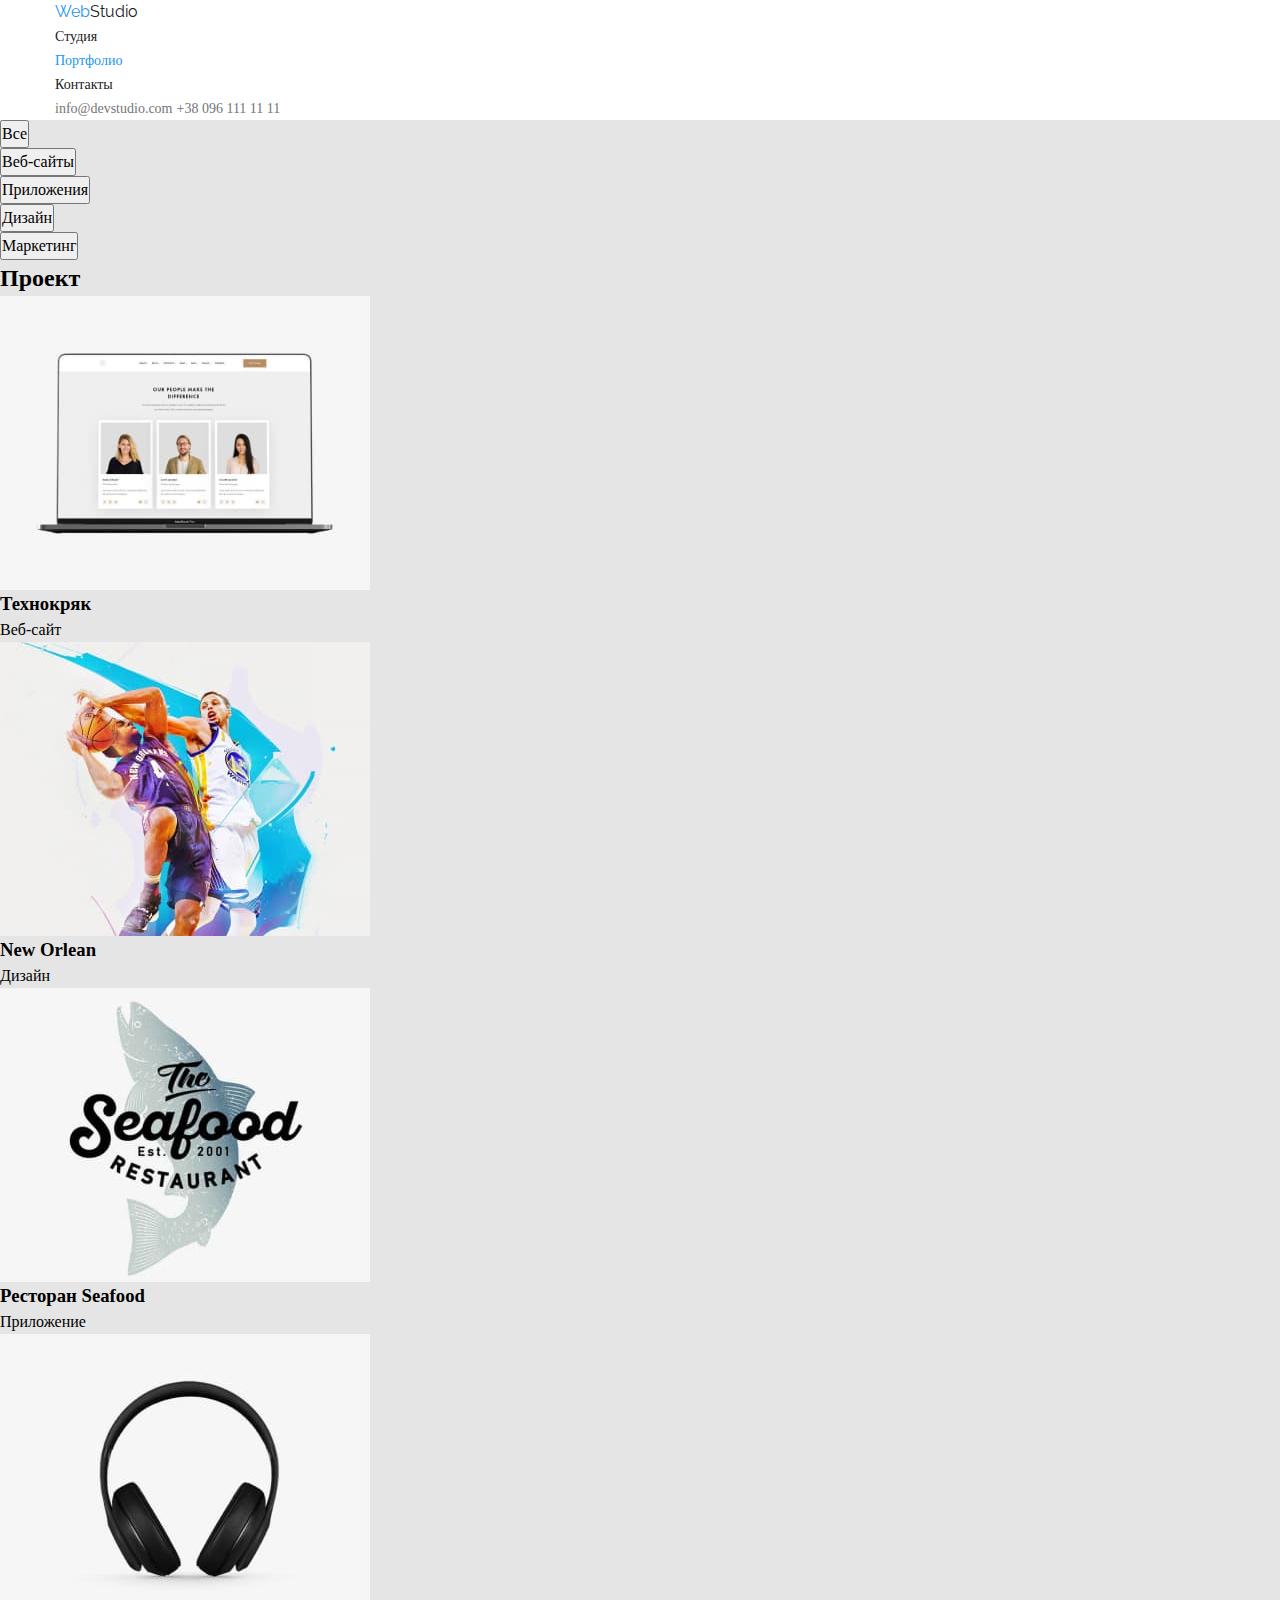
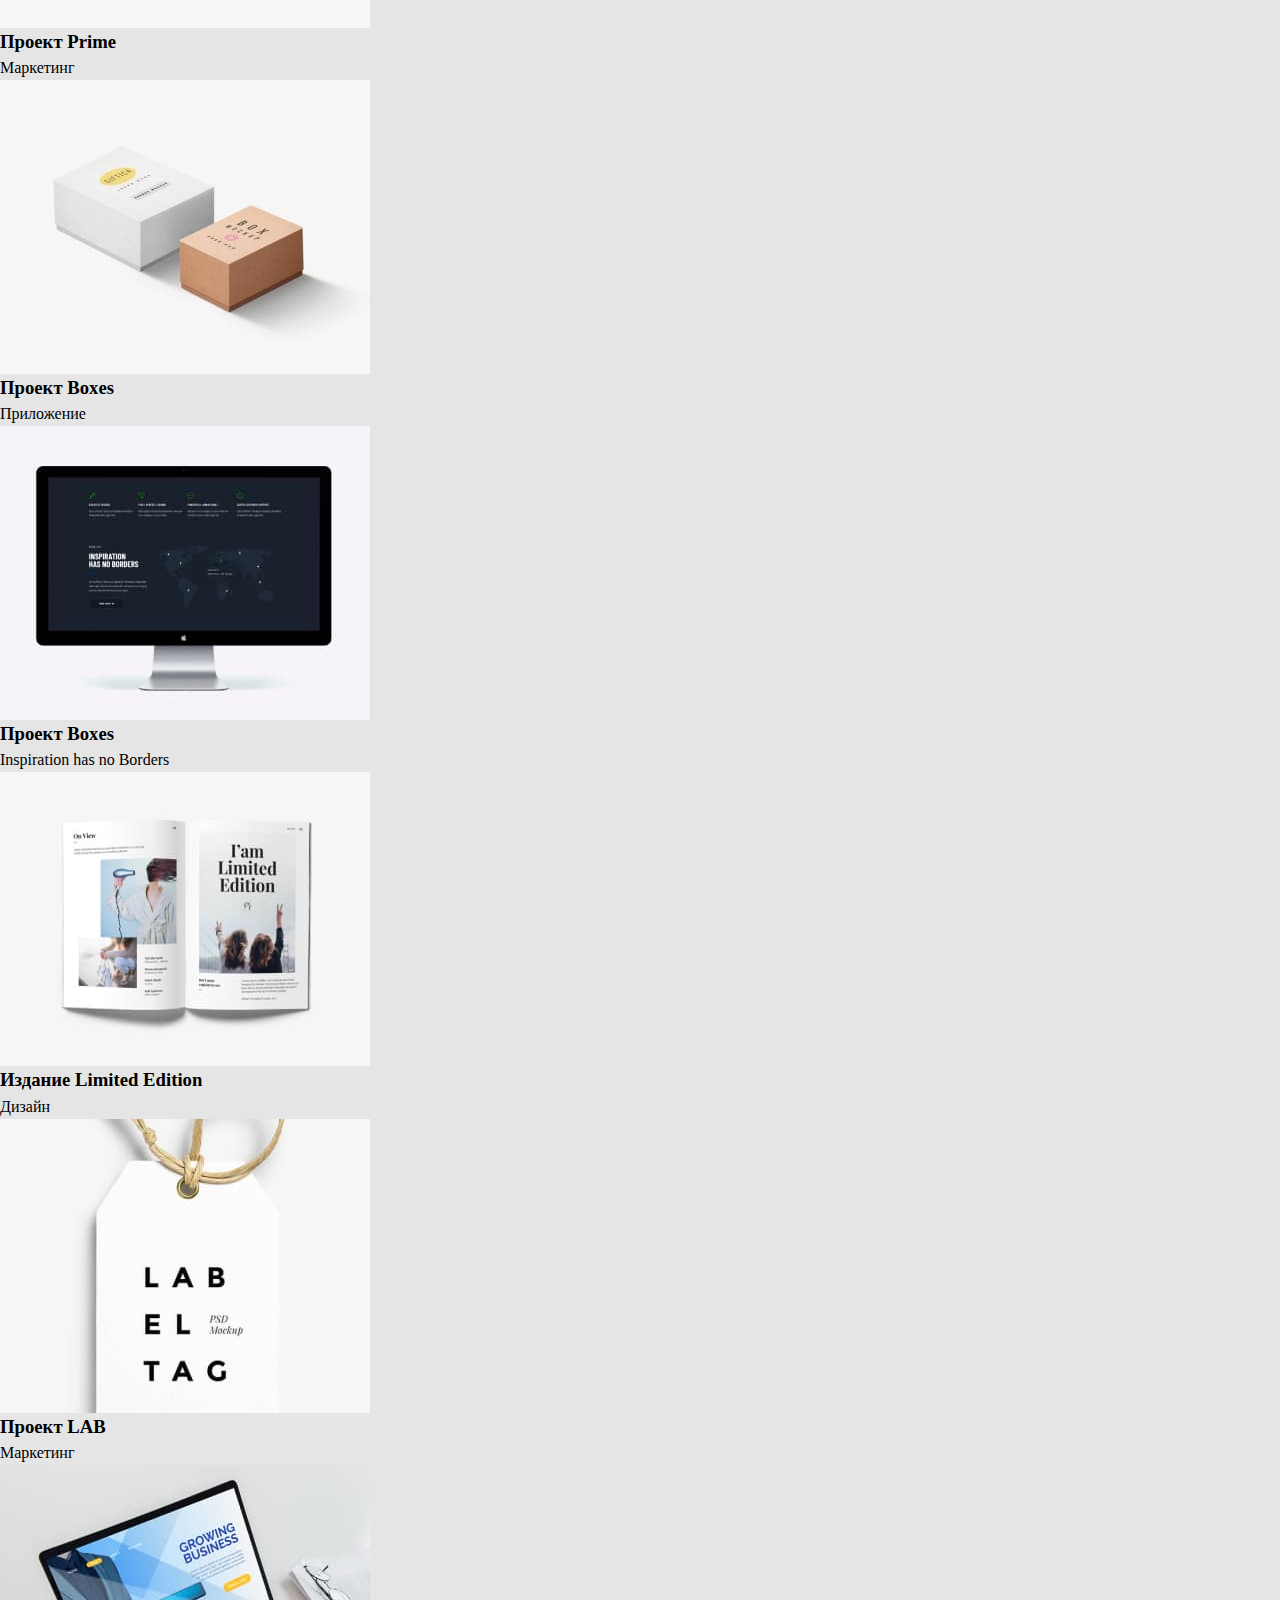
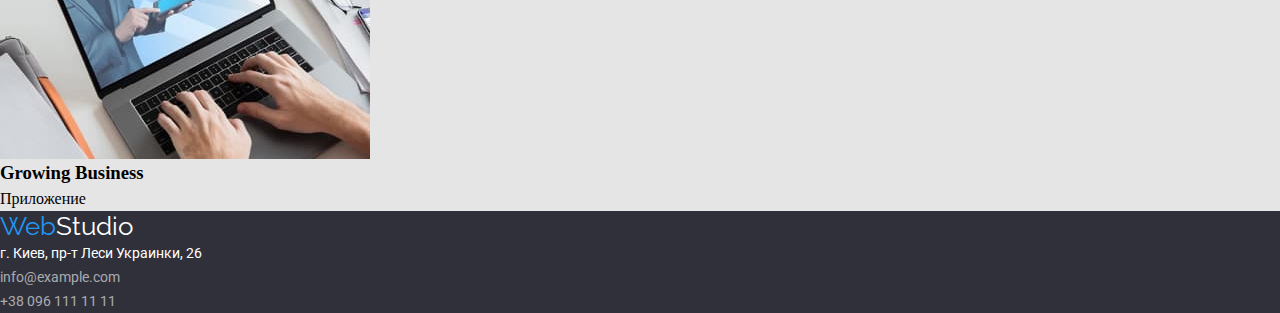
==== portfolio.html @ 28e801d2 "проверка и исправления html" ====
<!DOCTYPE html>
<html lang="ru">
    <head>
        <meta charset="UTF-8" />
        <meta http-equiv="X-UA-Compatible" content="IE=edge" />
        <meta name="viewport" content="width=device-width, initial-scale=1.0" />
        <title>Portfolio</title>
        <link rel="preconnect" href="https://fonts.googleapis.com" />
        <link rel="preconnect" href="https://fonts.gstatic.com" crossorigin>
        <link
            href="https://fonts.googleapis.com/css2?family=Raleway:wght@700&family=Roboto:wght@400;500;700;900&display=swap"
            rel="stylesheet"
        />
        <link rel="stylesheet" href="./css/recet.css" />
        <link rel="stylesheet" href="./css/styles.css" />
    </head>
</html>
<body>
           <!-- Навигация -->
        <header class="portfolio-header">
            <div class="container">
            <nav class="portfolio-nav">
                <a class="logo link" href="./index.html" lang="en"
                    >Web<span class="logo-studio link">Studio</span></a>
                    <ul class="menu-portfolio list">
                    <li class="menu-portfolio-item">
                        <a class="menu-portfolio-link link" 
                        href="./index.html">Студия</a></li>
                    <li class="menu-portfolio-item">
                        <a class="menu-portfolio-link current"
                         href="./portfolio.html">Портфолио</a></li>
                    <li class="menu-portfolio-item">
                        <a class="menu-portfolio-link link" 
                        href="./portfolio.html">Контакты</a></li>
                </ul>
            
                <a class="portfolio-contact">info@devstudio.com</a>
                <a class="portfolio-contact">+38 096 111 11 11</a>
            </nav>
            </div>
        </header>
        <mein>
            <div class="container-middle">
            <section class="filter suptitle-theme-light">
                <h1 class="button-hidden">Кнопки</h1>
                <ul>
                    <li><button class="modal-btn link" type="button">Все</button></li>
                    <li><button class="modal-btn link" type="button">Веб-сайты</button></li>
                    <li><button class="modal-btn link" type="button">Приложения</button></li>
                    <li><button class="modal-btn link" type="button">Дизайн</button></li>
                    <li><button class="modal-btn link" type="button">Маркетинг</button></li>
</ul>
                <h2 class="project-hidden">Проект</h2>
                <ul class="project list">
                    <li>
                        <img
                            src="./images/portfolio/Технокряк.jpg"
                            alt="Веб-сайт"
                            width="370"
                            height="294"
                        />
                        <h3 class="title">Технокряк</h3>
                        <p lang="en">Веб-сайт</p>
                    </li>
                    <li>
                        <img
                            src="./images/portfolio/New_Orlean.jpg"
                            alt="Дизайн"
                            width="370"
                            height="294"
                        />
                        <h3 class="title">New Orlean</h3>
                        <p lang="en">Дизайн</p>
                    </li>
                    <li>
                        <img
                            src="./images/portfolio/Ресторан_Seafood.jpg"
                            alt="Приложение"
                            width="370"
                            height="294"
                        />
                        <h3 class="title">Ресторан Seafood</h3>
                        <p lang="en">Приложение</p>
                    </li>
                    <li>
                        <img
                            src="./images/portfolio/Проект_Prime.jpg"
                            alt="Маркетинг"
                            width="370"
                            height="294"
                        />
                        <h3 class="title">Проект Prime</h3>
                        <p lang="en">Маркетинг</p>
                    </li>
                    <li>
                        <img
                            src="./images/portfolio/Проект_Boxes.jpg"
                            alt="Приложение"
                            width="370"
                            height="294"
                        />
                        <h3 class="title">Проект Boxes</h3>
                        <p lang="en">Приложение</p>
                    </li>
                    <li>
                        <img
                            src="./images/portfolio/Inspiration.jpg"
                            alt="Веб-сайт"
                            width="370"
                            height="294"
                        />
                        <h3 class="title">Проект Boxes</h3>
                        <p lang="en">Inspiration has no Borders</p>
                    </li>
                    <li>
                        <img
                            src="./images/portfolio/Limited_Edition.jpg"
                            alt="Дизайн"
                            width="370"
                            height="294"
                        />
                        <h3 class="title">Издание Limited Edition</h3>
                        <p lang="en">Дизайн</p>
                    </li>
                    <li>
                        <img
                            src="images/portfolio/Проект_LAB.jpg"
                            alt="Маркетинг"
                            width="370"
                            height="294"
                        />
                        <h3 class="title">Проект LAB</h3>
                        <p lang="en">Маркетинг</p>
                    </li>
                    <li>
                        <img
                            src="images/portfolio/Growing_Business.jpg"
                            alt="Приложение"
                            width="370"
                            height="294"
                        />
                        <h3 class="title">Growing Business</h3>
                        <p lang="en">Приложение</p>
                    </li>
                </ul>
            </section>
            </div>
        </mein>
        <!-- Адрес -->
        <footer>
            <address class="under list">
               
                <a class="logo-foot link" href="./index.html" lang="en"
                    >Web<span class="logo-studio-foot link">Studio</span></a>

                <ul class="under-item">
                    <li class="under-address">
                    <a >г. Киев, пр-т Леси Украинки, 26</a>
                    <!-- href="https://www.google.com/maps/place/бул.+Леси+Украинки,+26,+Киев,+02000/"
              target="_blank" rel="noopener nofollow" -->
                    </li>
                    <li class="under-contact">
                        <a class="under-emeil">info@example.com</a>
                    </li>
                    <li class="under-contact">
                        <a class="under-phone-nomber">+38 096 111 11 11</a>
                    </li>
                </ul>
            </address>
        </footer>
</body>
</html>
---- css/recet.css ----
/*
  1. Use a more-intuitive box-sizing model.
*/
*,
*::before,
*::after {
    box-sizing: border-box;
    margin: 0;
    padding: 0;
}

/*
  3. Allow percentage-based heights in the application
*/
html,
body {
    height: 100%;
}
/*
  Typographic tweaks!
  4. Add accessible line-height
  5. Improve text rendering
*/
body {
    line-height: 1.5;
    -webkit-font-smoothing: antialiased;
}
/*
  6. Improve media defaults
*/
img,
picture,
video,
canvas,
svg {
    display: block;
    max-width: 100%;
}
/*
  7. Remove built-in form typography styles
*/
input,
button,
textarea {
    font: inherit;
}
/*
  8. Avoid text overflows
*/
p,
h1,
h2,
h3,
h4,
h5,
h6 {
    overflow-wrap: break-word;
}
/*
  9. Create a root stacking context
*/
/* #root,
#__next {
    isolation: isolate;
} */
a {
    text-decoration: none;
}
ul {
    list-style: none;
}
---- css/styles.css ----
:root {
    --primary-font: 'Roboto', sans-serif;
    --secondary-font: 'Raleway', sans-serif;
    --basic-color: #212121;
    --primary-color: #757575;
    --font: black;
    --primary-theme-dark: #2f303a;
    --primary-theme-light: #e5e5e5;
    --accent-color: #2196f3;
    --primary-bg-color: #fff;
    --primary-button-color: #f5f4fa;
}

.list {
    list-style: none;
}

.link {
    text-decoration: none;
}

.body {
    font-family: var(--primary-font);
    font-style: normal;
    font-size: 14px;
    line-height: 1.14;
    letter-spacing: 2%;
    background-color: var(--primary-bg-color);
    color: var(--basic-color);
}

/* Навигация */

.container {
    width: 1200px;
    padding: 0 15px;
    margin: 0 auto;
    border: 1px solid none;
}

.logo {
    font-family: var(--secondary-font);
    color: var(--accent-color);
}

.logo-studio {
    font-family: var(--secondary-font);
    color: var(--basic-color);
}

.menu-link,
.menu-portfolio-link {
    font-style: Medium;
    font-weight: 500;
    font-size: 14px;
    line-height: 1.14;
    letter-spacing: 2%;
    color: var(--basic-color);
}

.menu-link:hover,
.menu-portfolio-link:hover,
.menu-link:focus,
.menu-portfolio-link:focus {
    color: var(--accent-color);
}

.contact-emeil-link,
.portfolio-contact {
    font-weight: 122px;
    font-size: 14px;
    line-height: 1.14;
    letter-spacing: 2%;
    color: var(--primary-color);
}

.contact-phone-nomber-link,
.portfolio-contact {
    font-weight: 122px;
    font-size: 14px;
    line-height: 1.14;
    letter-spacing: 2%;
    color: var(--primary-color);
}

.contact-emeil-link:hover,
.contact-emeil-link:focus {
    color: var(--accent-color);
}

.contact-phone-nomber-link:hover,
.contact-phone-nomber-link:focus {
    color: var(--accent-color);
}

.current {
    text-decoration: none;
    color: var(--accent-color);
}

/* Шапка сайта */

.hero {
    background-color: var(--primary-theme-dark);
}

.hero-title {
    font-weight: 900;
    font-size: 44px;
    line-height: 1.36;
    text-align: center;
    letter-spacing: 6%;
    text-transform: uppercase;
    color: var(--primary-bg-color);
}

.btm {
    font-weight: 700;
    font-size: 16px;
    line-height: 1.88;
    display: flex;
    text-align: center;
    letter-spacing: 6%;
    background-color: var(--accent-color);
    color: var(--primary-bg-color);
}

/* Особенности */

.visually-hidden {
    position: absolute;
    width: 1px;
    height: 1px;
    padding: 0;
    margin: -1px;
    overflow: hidden;
    clip: rect(0, 0, 0, 0);
    white-space: nowrap;
    border: 0;
}

.main-title {
    font-style: Bold;
    font-size: 14px;
    line-height: 1.14;
    letter-spacing: 3%;
    text-transform: uppercase;
    color: var(--basic-color);
}

.suptitle {
    font-style: 'Regular';
    font-size: 14px;
    line-height: 1.71;
    letter-spacing: 3%;
    color: var(--primary-color);
}

/* Деятельность */
/* Команда */

.activity-title,
.proficional-title {
    font-style: bold;
    font-size: 36px;
    line-height: 1.16;
    letter-spacing: 3%;
    text-align: center;
    text-transform: uppercase;
    color: var(--basic-color);
}

.prof-title {
    font-style: bold;
    font-size: 16px;
    line-height: 1.88;
    letter-spacing: 3%;
    color: var(--basic-color);
}

.proficional-team {
    font-style: 'Regular';
    font-size: 16px;
    line-height: 1.88;
    letter-spacing: 3%;
    color: var(--primary-color);    
}

.container-middle {
    background-color: ;
}

.filter {
    background-color: var(--primary-theme-light);

}
.button-hidden {
    position: absolute;
    width: 1px;
    height: 1px;
    padding: 0;
    margin: -1px;
    overflow: hidden;
    clip: rect(0, 0, 0, 0);
    white-space: nowrap;
    border: 0;
}
.modal-btm {
    font-size: 16px;
    line-height: 26px;
    line-height: 139%;
    align-items: center;
    vertical-align: Top;
    letter-spacing: 3%;
    effect style: shadow-middle;
    effect: drop-shadow;
    radius: 2px;
    offset: 0px, 2px;
    border: none;
    color: rgba(0, 0, 0, 0.12);
}

.modal-btn:hover,
.modal-btn:focus {
    background-color: var(--accent-color);
}

/* Футер */

.under {    
    font-family: var(--primary-font);
    font-style: normal;
    font-size: 26px;
    line-height: 1.19;
    letter-spacing: 2%;
    background-color: var(--primary-theme-dark)
}

.logo-foot {
font-family: var(--secondary-font);
color: var(--accent-color);
}

.logo-studio-foot {
font-family: var(--secondary-font);
color: var(--primary-bg-color);
}

.under-address {
    font-style: 'Regular';
    font-size: 14px;
    line-height: 1.71;
    letter-spacing: 3%;
    color: var(--primary-bg-color);
}

.under-contact {
    font-size: 14px;
    line-height: 1.71;
    letter-spacing: 3%;
    color: rgba(255, 255, 255, 0.6);
;
}

/* .element {
  margin-right: auto;
  margin-left: auto;
  border-top: 1px solid #eee;
  border-bottom: 1px solid #eee;
}

// With logical properties
.element {
  margin-inline: auto;
  border-block: 1px solid #eee;
} */
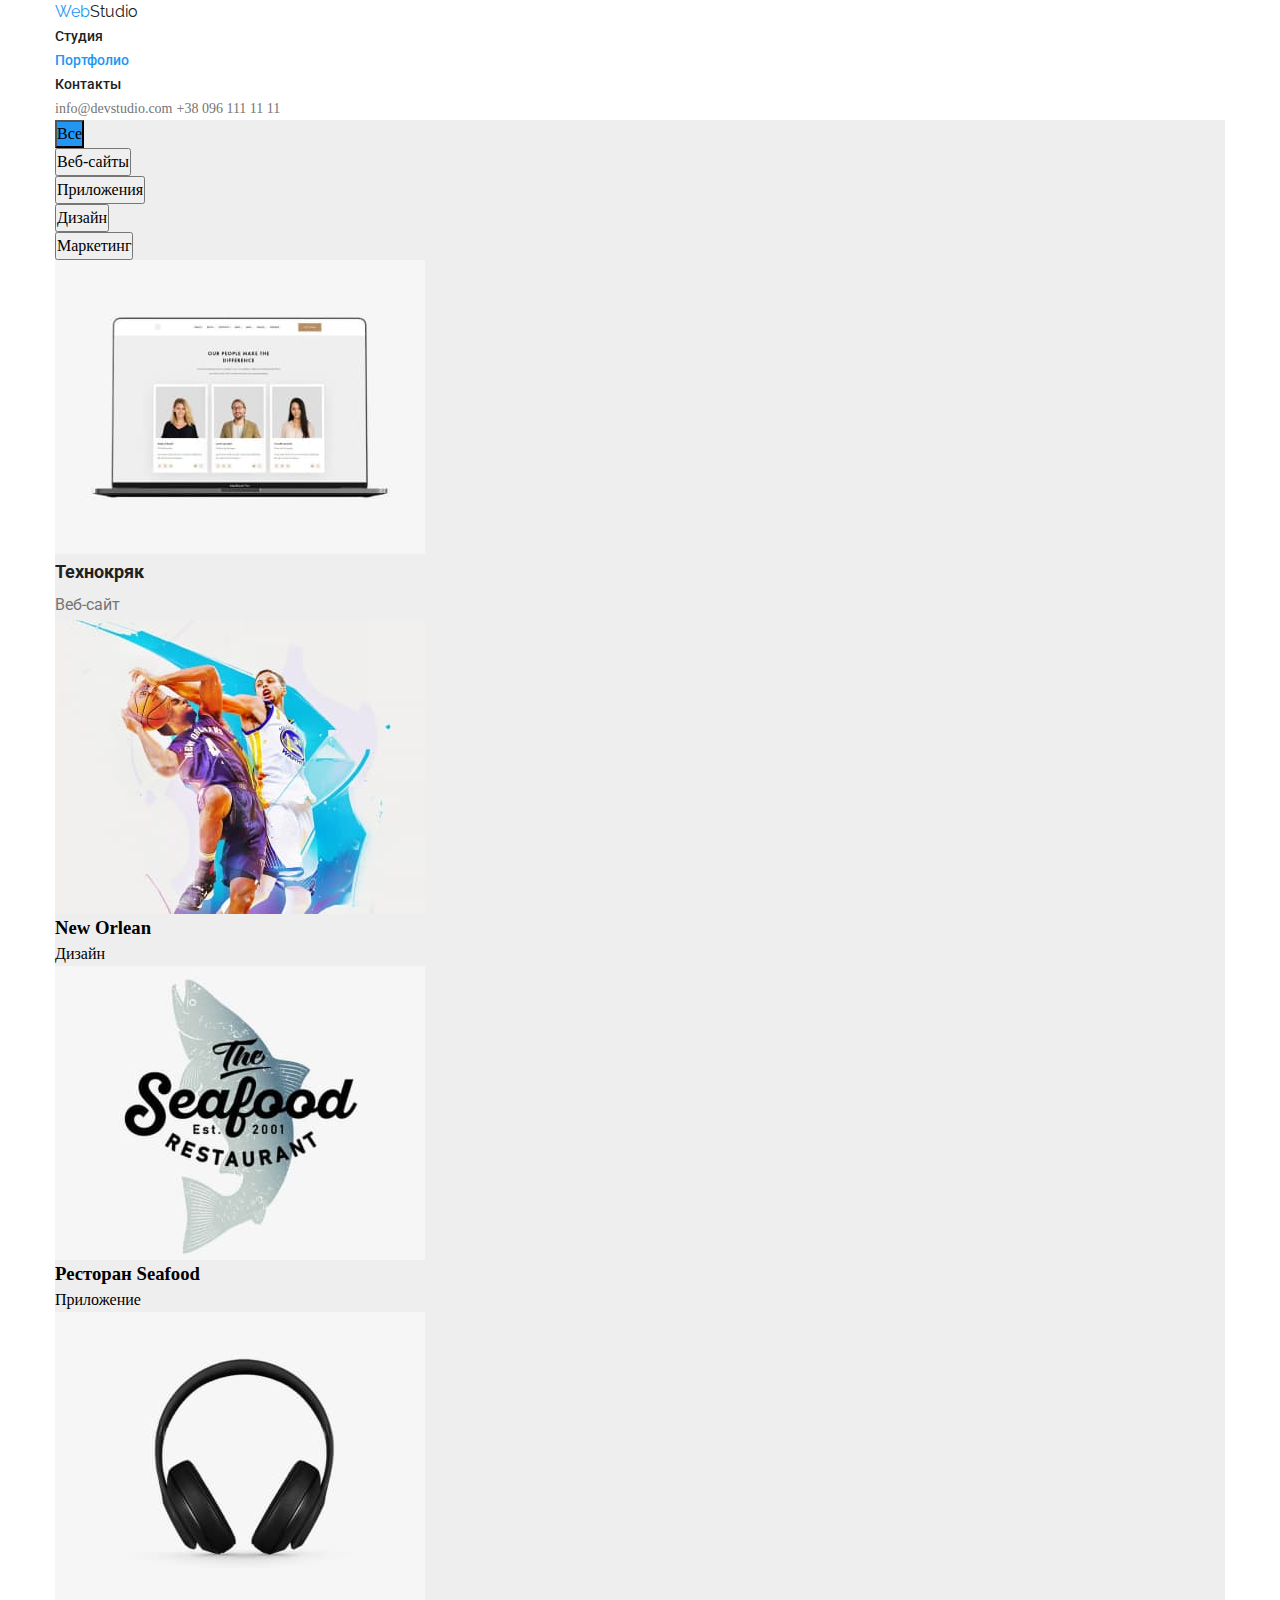
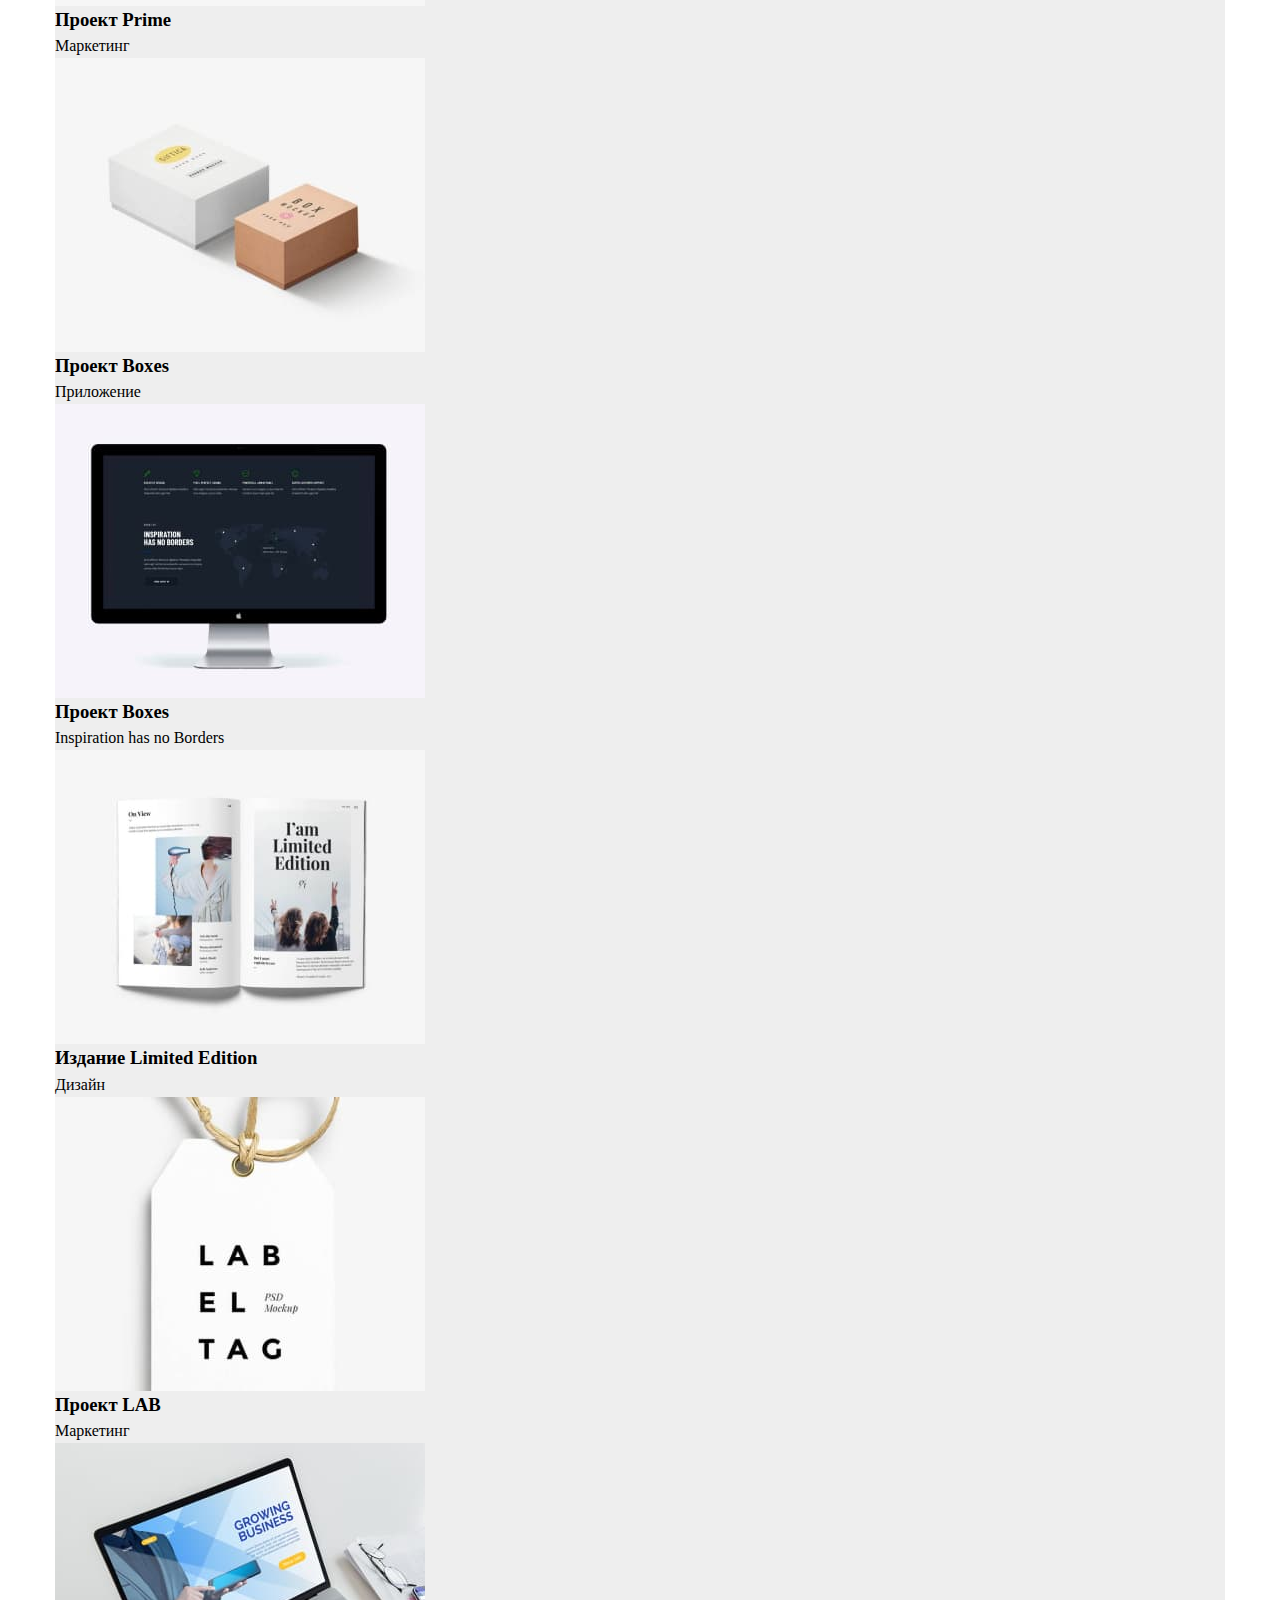
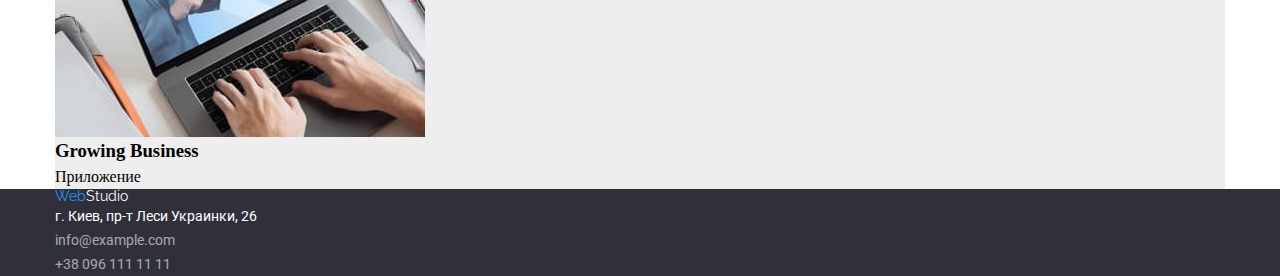
==== commit 59afe2ff: "Д.з. 2" ====
--- a/portfolio.html
+++ b/portfolio.html
@@ -6,11 +6,10 @@
         <meta name="viewport" content="width=device-width, initial-scale=1.0" />
         <title>Portfolio</title>
         <link rel="preconnect" href="https://fonts.googleapis.com" />
-        <link rel="preconnect" href="https://fonts.gstatic.com" crossorigin>
+        <link rel="preconnect" href="https://fonts.gstatic.com" crossorigin />
         <link
             href="https://fonts.googleapis.com/css2?family=Raleway:wght@700&family=Roboto:wght@400;500;700;900&display=swap"
-            rel="stylesheet"
-        />
+            rel="stylesheet" />
         <link rel="stylesheet" href="./css/recet.css" />
         <link rel="stylesheet" href="./css/styles.css" />
     </head>
@@ -19,32 +18,31 @@
            <!-- Навигация -->
         <header class="portfolio-header">
             <div class="container">
-            <nav class="portfolio-nav">
+            <nav class="portfolio-nav list">
                 <a class="logo link" href="./index.html" lang="en"
                     >Web<span class="logo-studio link">Studio</span></a>
                     <ul class="menu-portfolio list">
                     <li class="menu-portfolio-item">
-                        <a class="menu-portfolio-link link" 
+                        <a class="menu-portfolio-link" 
                         href="./index.html">Студия</a></li>
                     <li class="menu-portfolio-item">
                         <a class="menu-portfolio-link current"
                          href="./portfolio.html">Портфолио</a></li>
                     <li class="menu-portfolio-item">
-                        <a class="menu-portfolio-link link" 
+                        <a class="menu-portfolio-link" 
                         href="./portfolio.html">Контакты</a></li>
-                </ul>
-            
+                    </ul>
                 <a class="portfolio-contact">info@devstudio.com</a>
                 <a class="portfolio-contact">+38 096 111 11 11</a>
             </nav>
             </div>
         </header>
         <mein>
-            <div class="container-middle">
+            <div class="container">
             <section class="filter suptitle-theme-light">
                 <h1 class="button-hidden">Кнопки</h1>
                 <ul>
-                    <li><button class="modal-btn link" type="button">Все</button></li>
+                    <li><button class="modal-btn link main-btm" type="button">Все</button></li>
                     <li><button class="modal-btn link" type="button">Веб-сайты</button></li>
                     <li><button class="modal-btn link" type="button">Приложения</button></li>
                     <li><button class="modal-btn link" type="button">Дизайн</button></li>
@@ -59,8 +57,8 @@
                             width="370"
                             height="294"
                         />
-                        <h3 class="title">Технокряк</h3>
-                        <p lang="en">Веб-сайт</p>
+                        <h3 class="project-title">Технокряк</h3>
+                        <p class="contant" lang="en">Веб-сайт</p>
                     </li>
                     <li>
                         <img
@@ -148,11 +146,11 @@
         </mein>
         <!-- Адрес -->
         <footer>
-            <address class="under list">
-               
-                <a class="logo-foot link" href="./index.html" lang="en"
+            <address class="under">
+                <div class="container">
+                <a class="logo-foot" href="./index.html" lang="en"
                     >Web<span class="logo-studio-foot link">Studio</span></a>
-
+                
                 <ul class="under-item">
                     <li class="under-address">
                     <a >г. Киев, пр-т Леси Украинки, 26</a>
@@ -166,6 +164,7 @@
                         <a class="under-phone-nomber">+38 096 111 11 11</a>
                     </li>
                 </ul>
+                </div>
             </address>
         </footer>
 </body>
--- a/css/recet.css
+++ b/css/recet.css
@@ -59,10 +59,10 @@
 /*
   9. Create a root stacking context
 */
-/* #root,
+#root,
 #__next {
     isolation: isolate;
-} */
+}
 a {
     text-decoration: none;
 }
--- a/css/styles.css
+++ b/css/styles.css
@@ -5,31 +5,29 @@
     --primary-color: #757575;
     --font: black;
     --primary-theme-dark: #2f303a;
-    --primary-theme-light: #e5e5e5;
+    --primary-theme-light: #eeeeee;
     --accent-color: #2196f3;
     --primary-bg-color: #fff;
     --primary-button-color: #f5f4fa;
 }
 
-.list {
+/* .list {
     list-style: none;
 }
 
 .link {
     text-decoration: none;
-}
+} */
 
 .body {
     font-family: var(--primary-font);
+    font-weight: 400;
     font-style: normal;
     font-size: 14px;
     line-height: 1.14;
     letter-spacing: 2%;
     background-color: var(--primary-bg-color);
-    color: var(--basic-color);
-}
-
-/* Навигация */
+}
 
 .container {
     width: 1200px;
@@ -50,6 +48,7 @@
 
 .menu-link,
 .menu-portfolio-link {
+    font-family: var(--primary-font);
     font-style: Medium;
     font-weight: 500;
     font-size: 14px;
@@ -66,17 +65,9 @@
 }
 
 .contact-emeil-link,
-.portfolio-contact {
-    font-weight: 122px;
-    font-size: 14px;
-    line-height: 1.14;
-    letter-spacing: 2%;
-    color: var(--primary-color);
-}
-
 .contact-phone-nomber-link,
 .portfolio-contact {
-    font-weight: 122px;
+    font-weight: 500;
     font-size: 14px;
     line-height: 1.14;
     letter-spacing: 2%;
@@ -104,21 +95,23 @@
     background-color: var(--primary-theme-dark);
 }
 
-.hero-title {
+.hero {
+    font-family: var(--primary-font);
+    font-style: Black;
     font-weight: 900;
     font-size: 44px;
     line-height: 1.36;
     text-align: center;
     letter-spacing: 6%;
-    text-transform: uppercase;
     color: var(--primary-bg-color);
 }
 
 .btm {
+    font-family: var(--primary-font);
+    font-style: Bold;
     font-weight: 700;
     font-size: 16px;
     line-height: 1.88;
-    display: flex;
     text-align: center;
     letter-spacing: 6%;
     background-color: var(--accent-color);
@@ -127,7 +120,9 @@
 
 /* Особенности */
 
-.visually-hidden {
+.visually-hidden,
+.button-hidden,
+.project-hidden {
     position: absolute;
     width: 1px;
     height: 1px;
@@ -140,16 +135,19 @@
 }
 
 .main-title {
-    font-style: Bold;
-    font-size: 14px;
-    line-height: 1.14;
-    letter-spacing: 3%;
-    text-transform: uppercase;
+    font-family: var(--primary-font);
+    font-style: Bold;
+    font-weight: 700;
+    font-size: 14px;
+    line-height: 1.14;
+    letter-spacing: 3%;
     color: var(--basic-color);
 }
 
 .suptitle {
-    font-style: 'Regular';
+    font-family: var(--primary-font);
+    font-style: 'Regular';
+    font-weight: 400;
     font-size: 14px;
     line-height: 1.71;
     letter-spacing: 3%;
@@ -161,17 +159,18 @@
 
 .activity-title,
 .proficional-title {
-    font-style: bold;
+    font-family: var(--primary-font);
+    font-style: Bold;
     font-size: 36px;
     line-height: 1.16;
     letter-spacing: 3%;
     text-align: center;
-    text-transform: uppercase;
     color: var(--basic-color);
 }
 
 .prof-title {
-    font-style: bold;
+    font-family: var(--primary-font);
+    font-style: Bold;
     font-size: 16px;
     line-height: 1.88;
     letter-spacing: 3%;
@@ -179,74 +178,82 @@
 }
 
 .proficional-team {
-    font-style: 'Regular';
-    font-size: 16px;
-    line-height: 1.88;
-    letter-spacing: 3%;
-    color: var(--primary-color);    
-}
-
-.container-middle {
-    background-color: ;
-}
+    font-family: var(--primary-font);
+    font-style: 'Regular';
+    font-size: 16px;
+    line-height: 1.88;
+    letter-spacing: 3%;
+    color: var(--primary-color);
+}
+
+/* Фильтер */
 
 .filter {
     background-color: var(--primary-theme-light);
-
-}
-.button-hidden {
-    position: absolute;
-    width: 1px;
-    height: 1px;
-    padding: 0;
-    margin: -1px;
-    overflow: hidden;
-    clip: rect(0, 0, 0, 0);
-    white-space: nowrap;
-    border: 0;
-}
+}
+
 .modal-btm {
-    font-size: 16px;
-    line-height: 26px;
-    line-height: 139%;
+    font-family: var(--primary-font);
+    font-style: 'Medium';
+    font-size: 16px;
+    line-height: 1.63;
     align-items: center;
-    vertical-align: Top;
-    letter-spacing: 3%;
-    effect style: shadow-middle;
-    effect: drop-shadow;
-    radius: 2px;
-    offset: 0px, 2px;
-    border: none;
-    color: rgba(0, 0, 0, 0.12);
+    letter-spacing: 3%;
+    color: var(--basic-color);
+}
+
+.main-btm {
+    background-color: var(--accent-color);
 }
 
 .modal-btn:hover,
 .modal-btn:focus {
     background-color: var(--accent-color);
+    color: var(--primary-bg-color);
+}
+.project-title {
+    font-family: var(--primary-font);
+    font-style: Bold;
+    font-weight: 700;
+    font-size: 18px;
+    line-height: 2;
+    letter-spacing: 6%;
+    color: var(--basic-color);
+}
+.contant {
+    font-family: var(--primary-font);
+    font-style: 'Regular';
+    font-weight: 400;
+    font-size: 16px;
+    line-height: 1.88;
+    letter-spacing: 3%;
+    color: var(--primary-color);
 }
 
 /* Футер */
 
-.under {    
-    font-family: var(--primary-font);
+.under {
+    font-family: var(--primary-font);
+    font-weight: 400;
     font-style: normal;
-    font-size: 26px;
-    line-height: 1.19;
-    letter-spacing: 2%;
-    background-color: var(--primary-theme-dark)
+    font-size: 14px;
+    line-height: 1.14;
+    letter-spacing: 2%;
+    background-color: var(--primary-theme-dark);
 }
 
 .logo-foot {
-font-family: var(--secondary-font);
-color: var(--accent-color);
+    font-family: var(--secondary-font);
+    color: var(--accent-color);
 }
 
 .logo-studio-foot {
-font-family: var(--secondary-font);
-color: var(--primary-bg-color);
+    font-family: var(--secondary-font);
+    color: var(--primary-bg-color);
 }
 
 .under-address {
+    font-family: var(--primary-font);
     font-style: 'Regular';
     font-size: 14px;
     line-height: 1.71;
@@ -255,22 +262,10 @@
 }
 
 .under-contact {
+    font-family: var(--primary-font);
+    font-style: 'Regular';
     font-size: 14px;
     line-height: 1.71;
     letter-spacing: 3%;
     color: rgba(255, 255, 255, 0.6);
-;
-}
-
-/* .element {
-  margin-right: auto;
-  margin-left: auto;
-  border-top: 1px solid #eee;
-  border-bottom: 1px solid #eee;
-}
-
-// With logical properties
-.element {
-  margin-inline: auto;
-  border-block: 1px solid #eee;
-} */+}
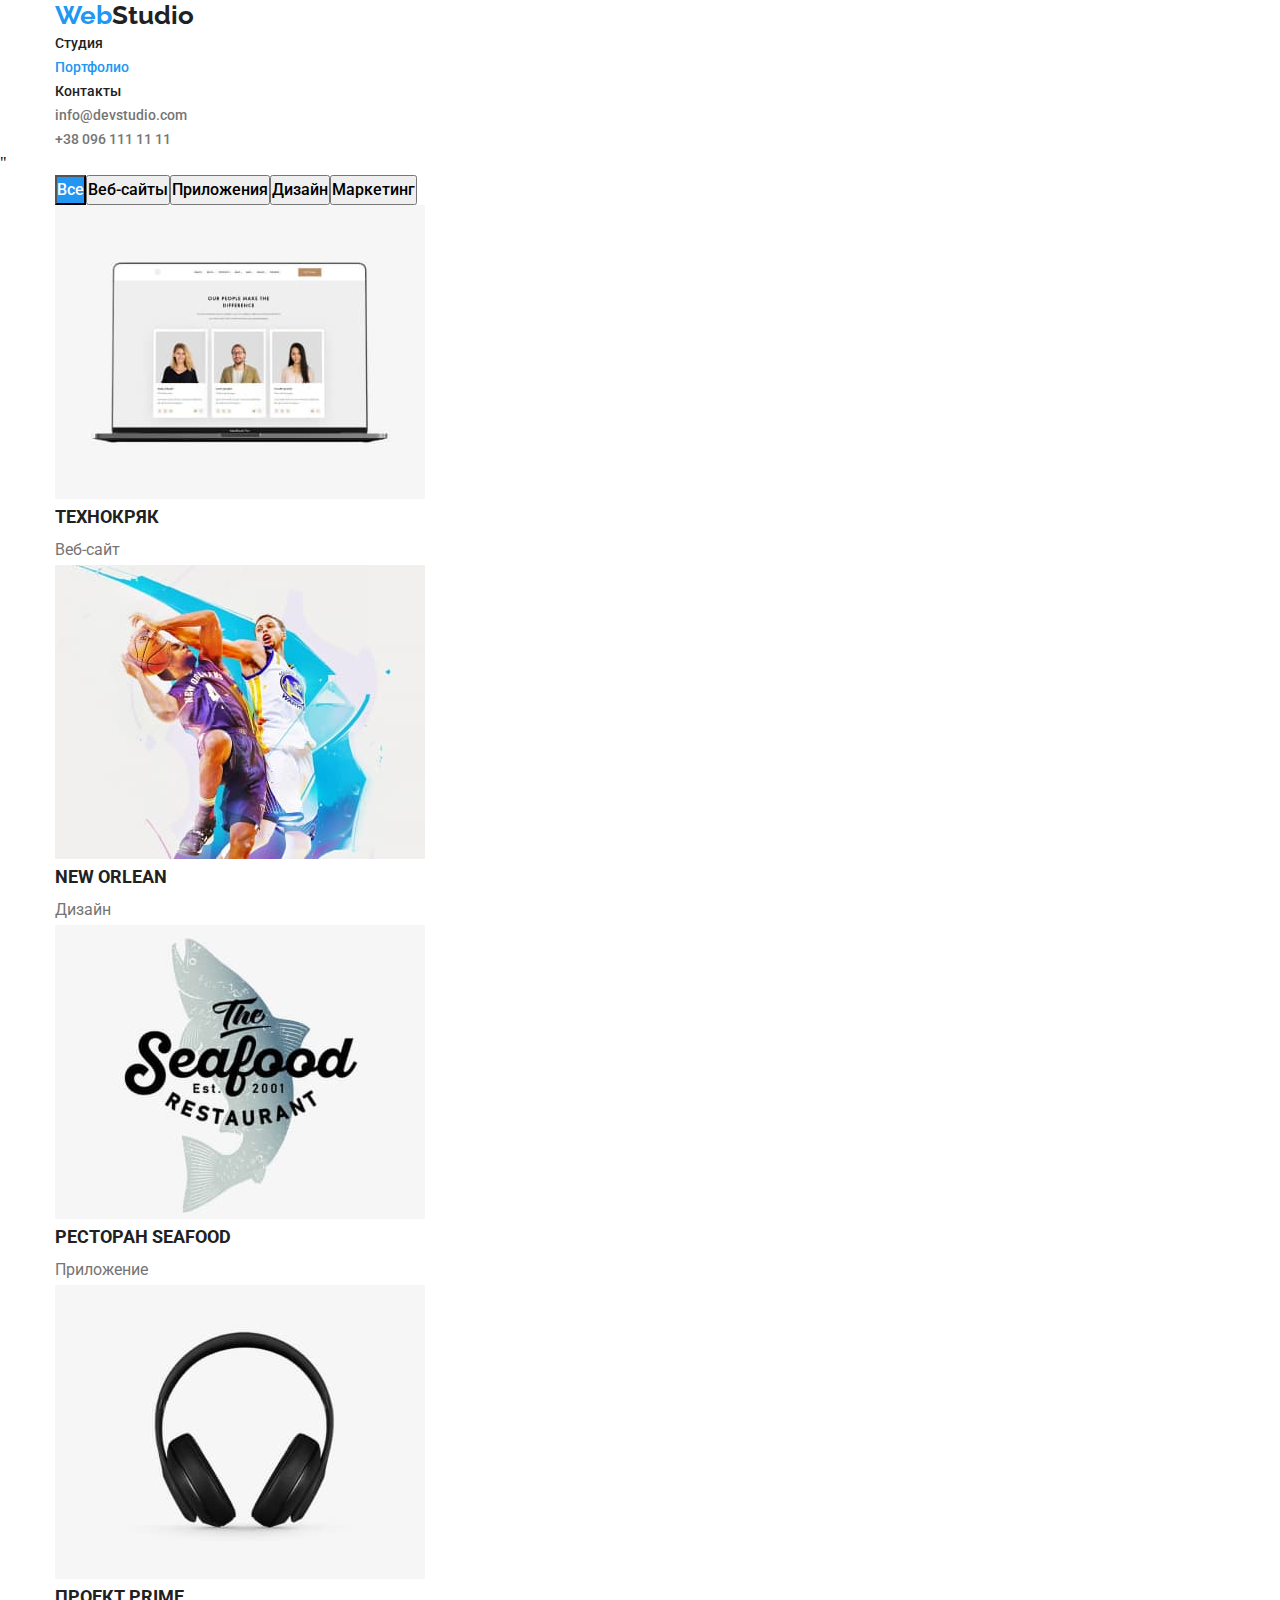
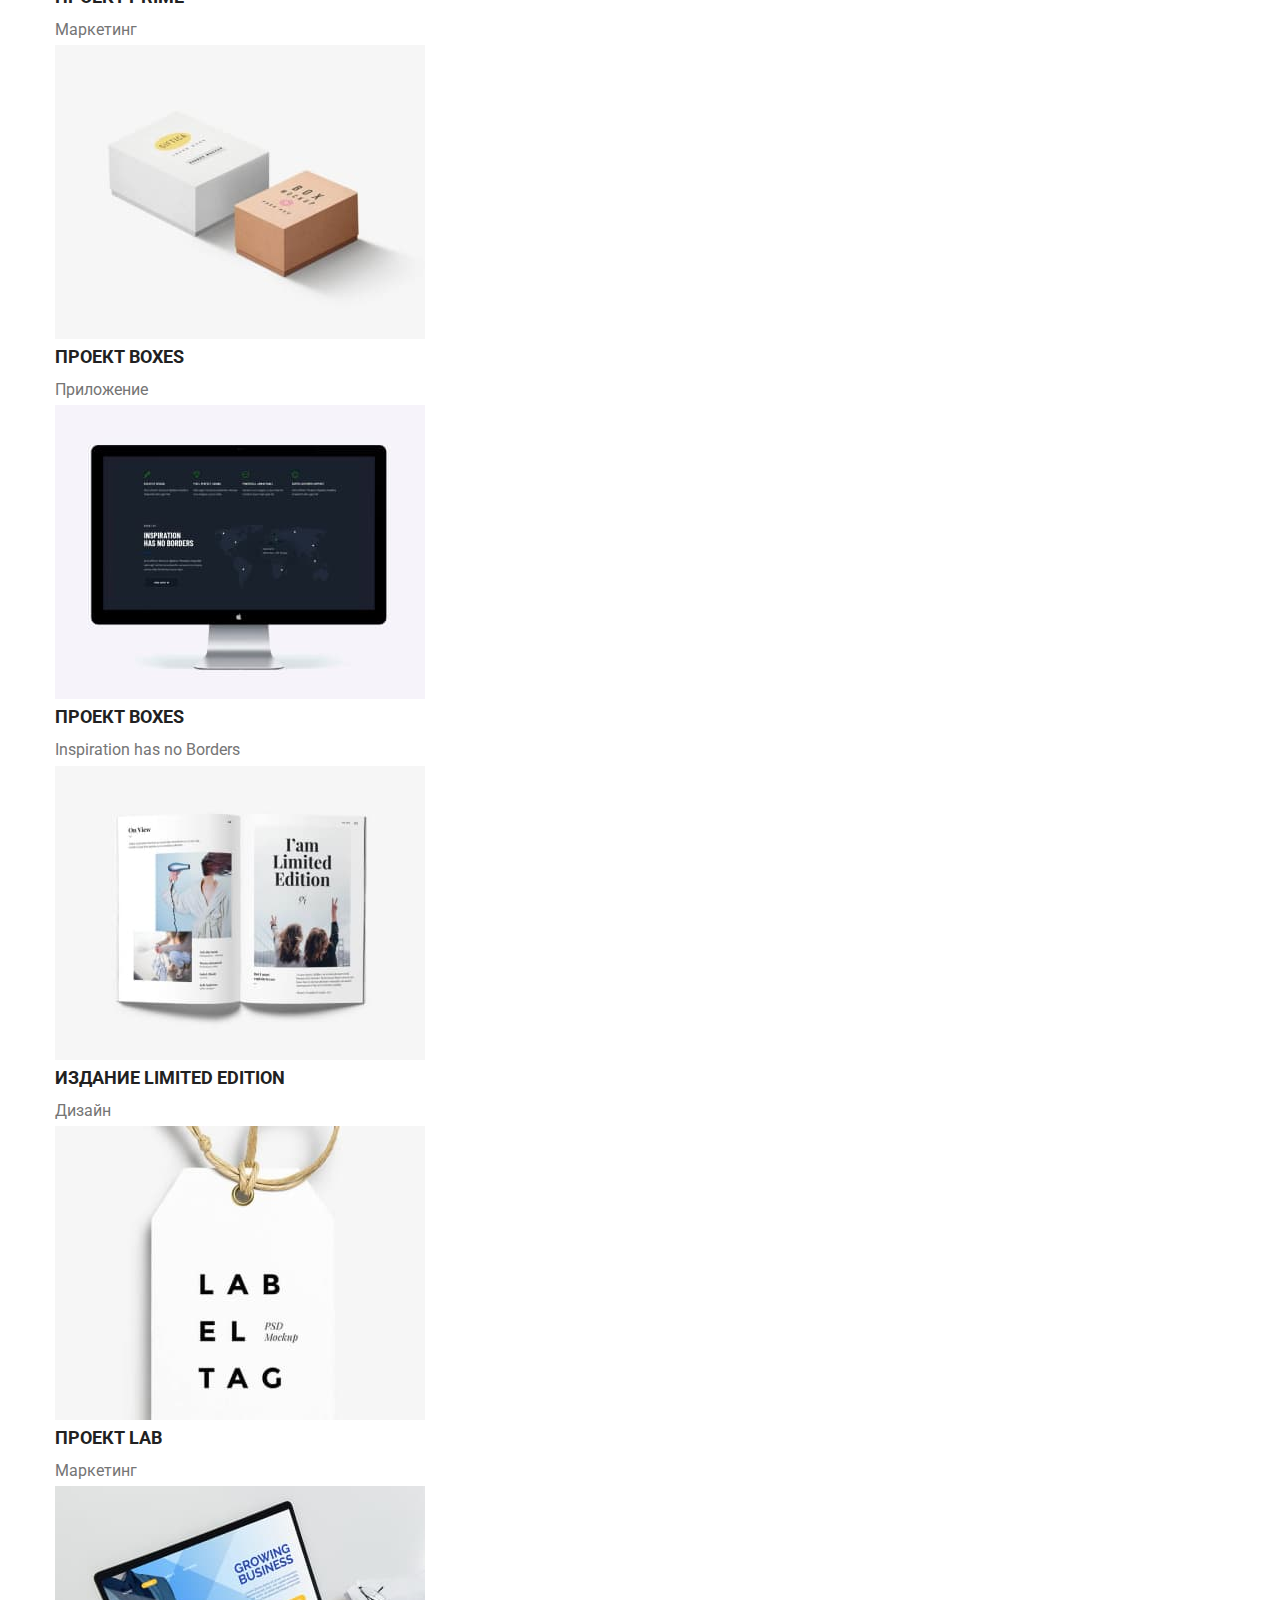
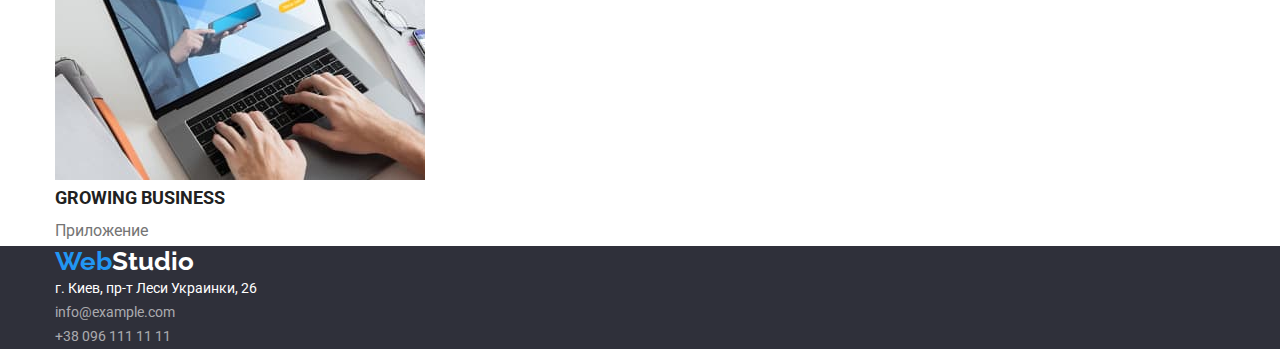
==== commit f27722b7: "Доработка Д.з. 2" ====
--- a/portfolio.html
+++ b/portfolio.html
@@ -32,22 +32,25 @@
                         <a class="menu-portfolio-link" 
                         href="./portfolio.html">Контакты</a></li>
                     </ul>
-                <a class="portfolio-contact">info@devstudio.com</a>
-                <a class="portfolio-contact">+38 096 111 11 11</a>
+                    <ul>
+                <li><a class="portfolio-contact">info@devstudio.com</a></li>
+                <li><a class="portfolio-contact">+38 096 111 11 11</a></li>
+            </ul>
             </nav>
             </div>
         </header>
         <mein>
-            <div class="container">
-            <section class="filter suptitle-theme-light">
+            "
+            <section class="filter">
+                <div class="container">
                 <h1 class="button-hidden">Кнопки</h1>
-                <ul>
+                <ul class="filter-button link">
                     <li><button class="modal-btn link main-btm" type="button">Все</button></li>
                     <li><button class="modal-btn link" type="button">Веб-сайты</button></li>
                     <li><button class="modal-btn link" type="button">Приложения</button></li>
                     <li><button class="modal-btn link" type="button">Дизайн</button></li>
                     <li><button class="modal-btn link" type="button">Маркетинг</button></li>
-</ul>
+                </ul>
                 <h2 class="project-hidden">Проект</h2>
                 <ul class="project list">
                     <li>
@@ -57,8 +60,8 @@
                             width="370"
                             height="294"
                         />
-                        <h3 class="project-title">Технокряк</h3>
-                        <p class="contant" lang="en">Веб-сайт</p>
+                        <h2 class="project-title">Технокряк</h2>
+                        <p class="contant">Веб-сайт</p>
                     </li>
                     <li>
                         <img
@@ -67,8 +70,8 @@
                             width="370"
                             height="294"
                         />
-                        <h3 class="title">New Orlean</h3>
-                        <p lang="en">Дизайн</p>
+                        <h2 class="project-title">New Orlean</h2>
+                        <p class="contant">Дизайн</p>
                     </li>
                     <li>
                         <img
@@ -77,8 +80,8 @@
                             width="370"
                             height="294"
                         />
-                        <h3 class="title">Ресторан Seafood</h3>
-                        <p lang="en">Приложение</p>
+                        <h2 class="project-title">Ресторан Seafood</h2>
+                        <p class="contant">Приложение</p>
                     </li>
                     <li>
                         <img
@@ -87,8 +90,8 @@
                             width="370"
                             height="294"
                         />
-                        <h3 class="title">Проект Prime</h3>
-                        <p lang="en">Маркетинг</p>
+                        <h2 class="project-title">Проект Prime</h2>
+                        <p class="contant">Маркетинг</p>
                     </li>
                     <li>
                         <img
@@ -97,8 +100,8 @@
                             width="370"
                             height="294"
                         />
-                        <h3 class="title">Проект Boxes</h3>
-                        <p lang="en">Приложение</p>
+                        <h2 class="project-title">Проект Boxes</h2>
+                        <p class="contant">Приложение</p>
                     </li>
                     <li>
                         <img
@@ -107,8 +110,8 @@
                             width="370"
                             height="294"
                         />
-                        <h3 class="title">Проект Boxes</h3>
-                        <p lang="en">Inspiration has no Borders</p>
+                        <h2 class="project-title">Проект Boxes</h2>
+                        <p class="contant">Inspiration has no Borders</p>
                     </li>
                     <li>
                         <img
@@ -117,8 +120,8 @@
                             width="370"
                             height="294"
                         />
-                        <h3 class="title">Издание Limited Edition</h3>
-                        <p lang="en">Дизайн</p>
+                        <h2 class="project-title">Издание Limited Edition</h2>
+                        <p class="contant">Дизайн</p>
                     </li>
                     <li>
                         <img
@@ -127,8 +130,8 @@
                             width="370"
                             height="294"
                         />
-                        <h3 class="title">Проект LAB</h3>
-                        <p lang="en">Маркетинг</p>
+                        <h2 class="project-title">Проект LAB</h2>
+                        <p class="contant">Маркетинг</p>
                     </li>
                     <li>
                         <img
@@ -137,12 +140,13 @@
                             width="370"
                             height="294"
                         />
-                        <h3 class="title">Growing Business</h3>
-                        <p lang="en">Приложение</p>
+                        <h2 class="project-title">Growing Business</h2>
+                        <p class="contant">Приложение</p>
                     </li>
                 </ul>
+                </div>
             </section>
-            </div>
+
         </mein>
         <!-- Адрес -->
         <footer>
--- a/css/styles.css
+++ b/css/styles.css
@@ -11,18 +11,17 @@
     --primary-button-color: #f5f4fa;
 }
 
-/* .list {
+.list {
     list-style: none;
 }
 
 .link {
     text-decoration: none;
-} */
+}
 
 .body {
     font-family: var(--primary-font);
     font-weight: 400;
-    font-style: normal;
     font-size: 14px;
     line-height: 1.14;
     letter-spacing: 2%;
@@ -38,18 +37,25 @@
 
 .logo {
     font-family: var(--secondary-font);
+    font-weight: 700;
+    font-size: 26px;
+    line-height: 1.19;
+    letter-spacing: 3%;
     color: var(--accent-color);
 }
 
 .logo-studio {
     font-family: var(--secondary-font);
+    font-weight: 700;
+    font-size: 26px;
+    line-height: 1.19;
+    letter-spacing: 3%;
     color: var(--basic-color);
 }
 
 .menu-link,
 .menu-portfolio-link {
     font-family: var(--primary-font);
-    font-style: Medium;
     font-weight: 500;
     font-size: 14px;
     line-height: 1.14;
@@ -67,6 +73,7 @@
 .contact-emeil-link,
 .contact-phone-nomber-link,
 .portfolio-contact {
+    font-family: var(--primary-font);
     font-weight: 500;
     font-size: 14px;
     line-height: 1.14;
@@ -95,25 +102,32 @@
     background-color: var(--primary-theme-dark);
 }
 
-.hero {
-    font-family: var(--primary-font);
-    font-style: Black;
+.hero-title {
+    font-family: var(--primary-font);
     font-weight: 900;
     font-size: 44px;
     line-height: 1.36;
     text-align: center;
     letter-spacing: 6%;
-    color: var(--primary-bg-color);
-}
-
-.btm {
-    font-family: var(--primary-font);
-    font-style: Bold;
-    font-weight: 700;
-    font-size: 16px;
-    line-height: 1.88;
+    text-transform: uppercase;
+    color: var(--primary-bg-color);
+}
+
+.btn {
+    font-family: var(--primary-font);
+    font-weight: 700;
+    font-size: 16px;
+    line-height: 1.88;
+    display: flex;
     text-align: center;
     letter-spacing: 6%;
+    cursor: pointer;
+    background-color: var(--accent-color);
+    color: var(--primary-bg-color);
+}
+
+.btn:hover,
+.btn:focus {
     background-color: var(--accent-color);
     color: var(--primary-bg-color);
 }
@@ -136,17 +150,16 @@
 
 .main-title {
     font-family: var(--primary-font);
-    font-style: Bold;
-    font-weight: 700;
-    font-size: 14px;
-    line-height: 1.14;
-    letter-spacing: 3%;
+    font-weight: 700;
+    font-size: 14px;
+    line-height: 1.14;
+    letter-spacing: 3%;
+    text-transform: uppercase;
     color: var(--basic-color);
 }
 
 .suptitle {
     font-family: var(--primary-font);
-    font-style: 'Regular';
     font-weight: 400;
     font-size: 14px;
     line-height: 1.71;
@@ -160,26 +173,27 @@
 .activity-title,
 .proficional-title {
     font-family: var(--primary-font);
-    font-style: Bold;
+    font-weight: 700;
     font-size: 36px;
     line-height: 1.16;
     letter-spacing: 3%;
     text-align: center;
+    text-transform: uppercase;
     color: var(--basic-color);
 }
 
 .prof-title {
     font-family: var(--primary-font);
-    font-style: Bold;
-    font-size: 16px;
-    line-height: 1.88;
-    letter-spacing: 3%;
+    font-weight: 700;
+    font-size: 16px;
+    line-height: 1.88;
+    letter-spacing: 3%;
+    text-transform: uppercase;
     color: var(--basic-color);
 }
 
 .proficional-team {
     font-family: var(--primary-font);
-    font-style: 'Regular';
     font-size: 16px;
     line-height: 1.88;
     letter-spacing: 3%;
@@ -188,22 +202,21 @@
 
 /* Фильтер */
 
-.filter {
-    background-color: var(--primary-theme-light);
-}
-
-.modal-btm {
-    font-family: var(--primary-font);
-    font-style: 'Medium';
+.filter-button {
+    font-family: var(--primary-font);
+    font-weight: 500;
     font-size: 16px;
     line-height: 1.63;
-    align-items: center;
-    letter-spacing: 3%;
+    letter-spacing: 3%;
+    text-align: center;
+    display: flex;
+    cursor: pointer;
     color: var(--basic-color);
 }
 
 .main-btm {
     background-color: var(--accent-color);
+    color: var(--primary-bg-color);
 }
 
 .modal-btn:hover,
@@ -213,16 +226,15 @@
 }
 .project-title {
     font-family: var(--primary-font);
-    font-style: Bold;
     font-weight: 700;
     font-size: 18px;
     line-height: 2;
     letter-spacing: 6%;
+    text-transform: uppercase;
     color: var(--basic-color);
 }
 .contant {
     font-family: var(--primary-font);
-    font-style: 'Regular';
     font-weight: 400;
     font-size: 16px;
     line-height: 1.88;
@@ -244,17 +256,25 @@
 
 .logo-foot {
     font-family: var(--secondary-font);
+    font-weight: 700;
+    font-size: 26px;
+    line-height: 1.19;
+    letter-spacing: 3%;
     color: var(--accent-color);
 }
 
 .logo-studio-foot {
     font-family: var(--secondary-font);
+    font-weight: 700;
+    font-size: 26px;
+    line-height: 1.19;
+    letter-spacing: 3%;
     color: var(--primary-bg-color);
 }
 
 .under-address {
     font-family: var(--primary-font);
-    font-style: 'Regular';
+    font-weight: 400;
     font-size: 14px;
     line-height: 1.71;
     letter-spacing: 3%;
@@ -263,7 +283,7 @@
 
 .under-contact {
     font-family: var(--primary-font);
-    font-style: 'Regular';
+    font-weight: 400;
     font-size: 14px;
     line-height: 1.71;
     letter-spacing: 3%;
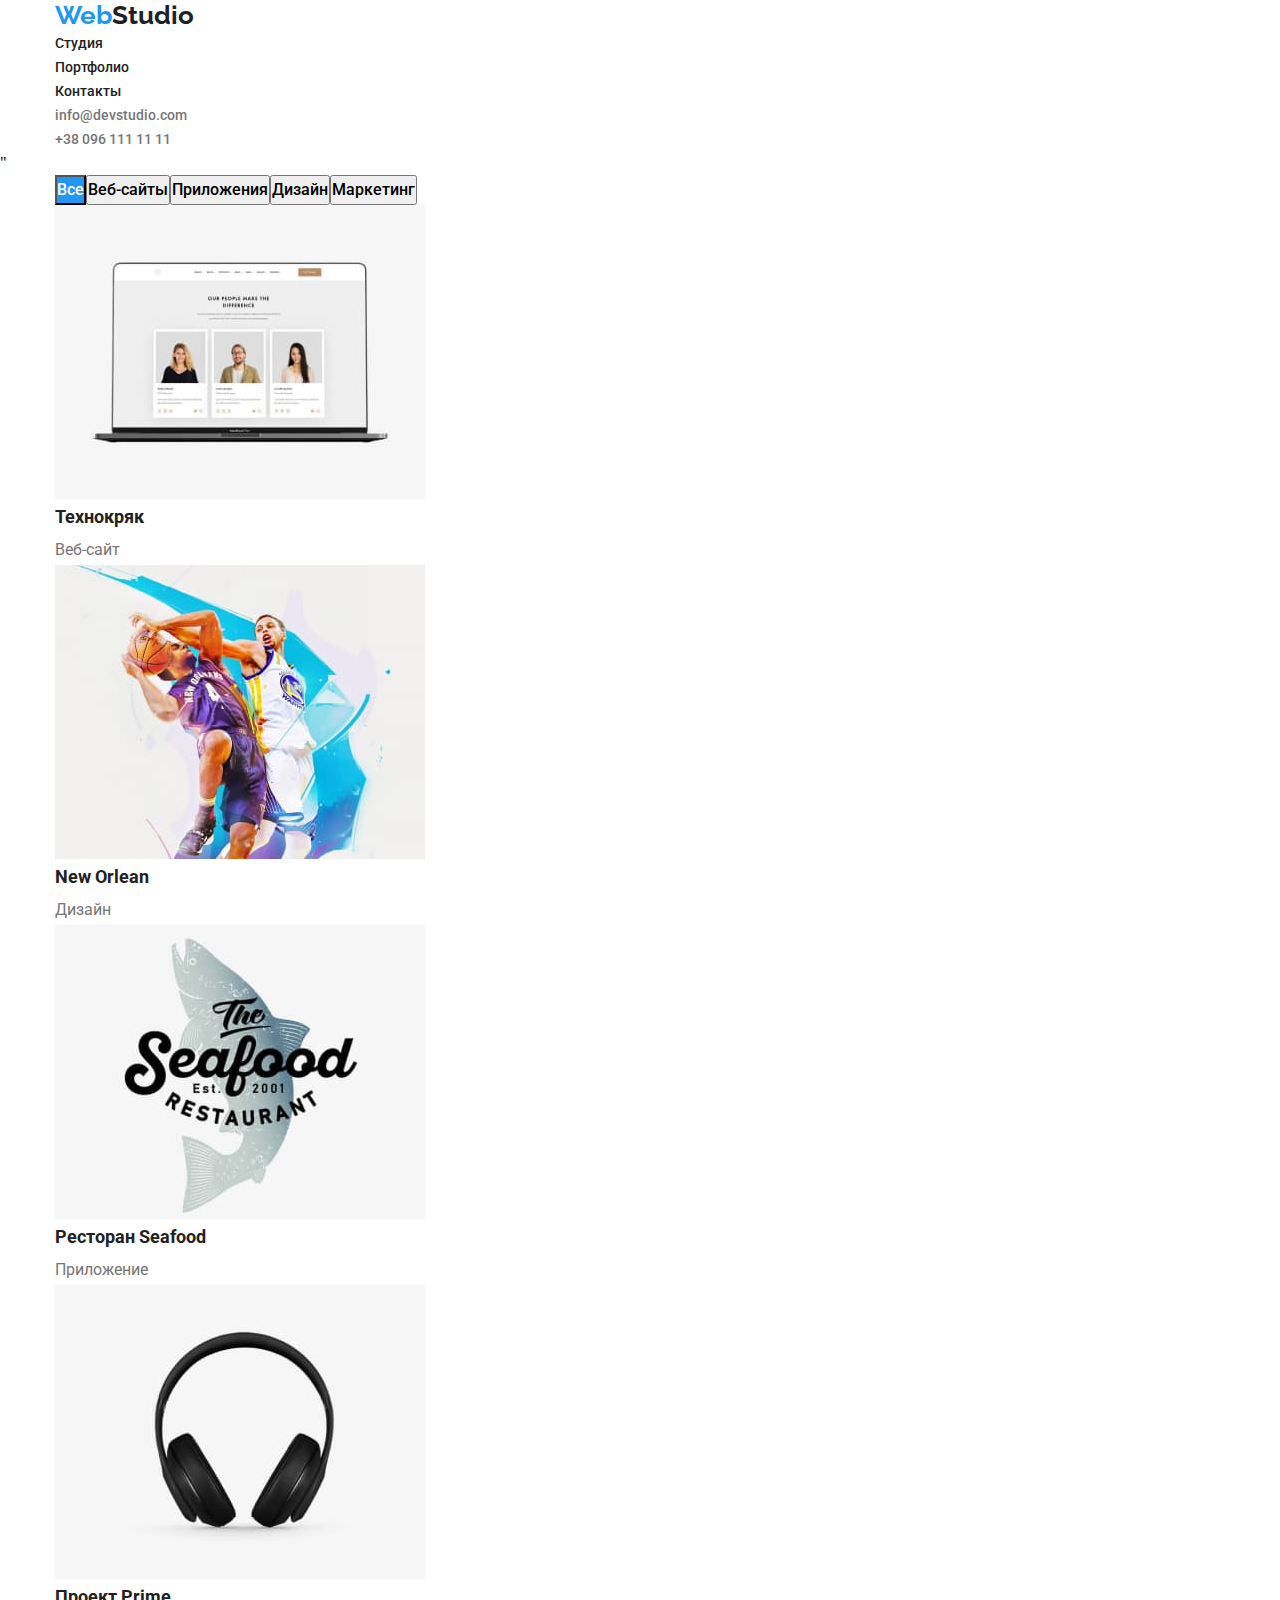
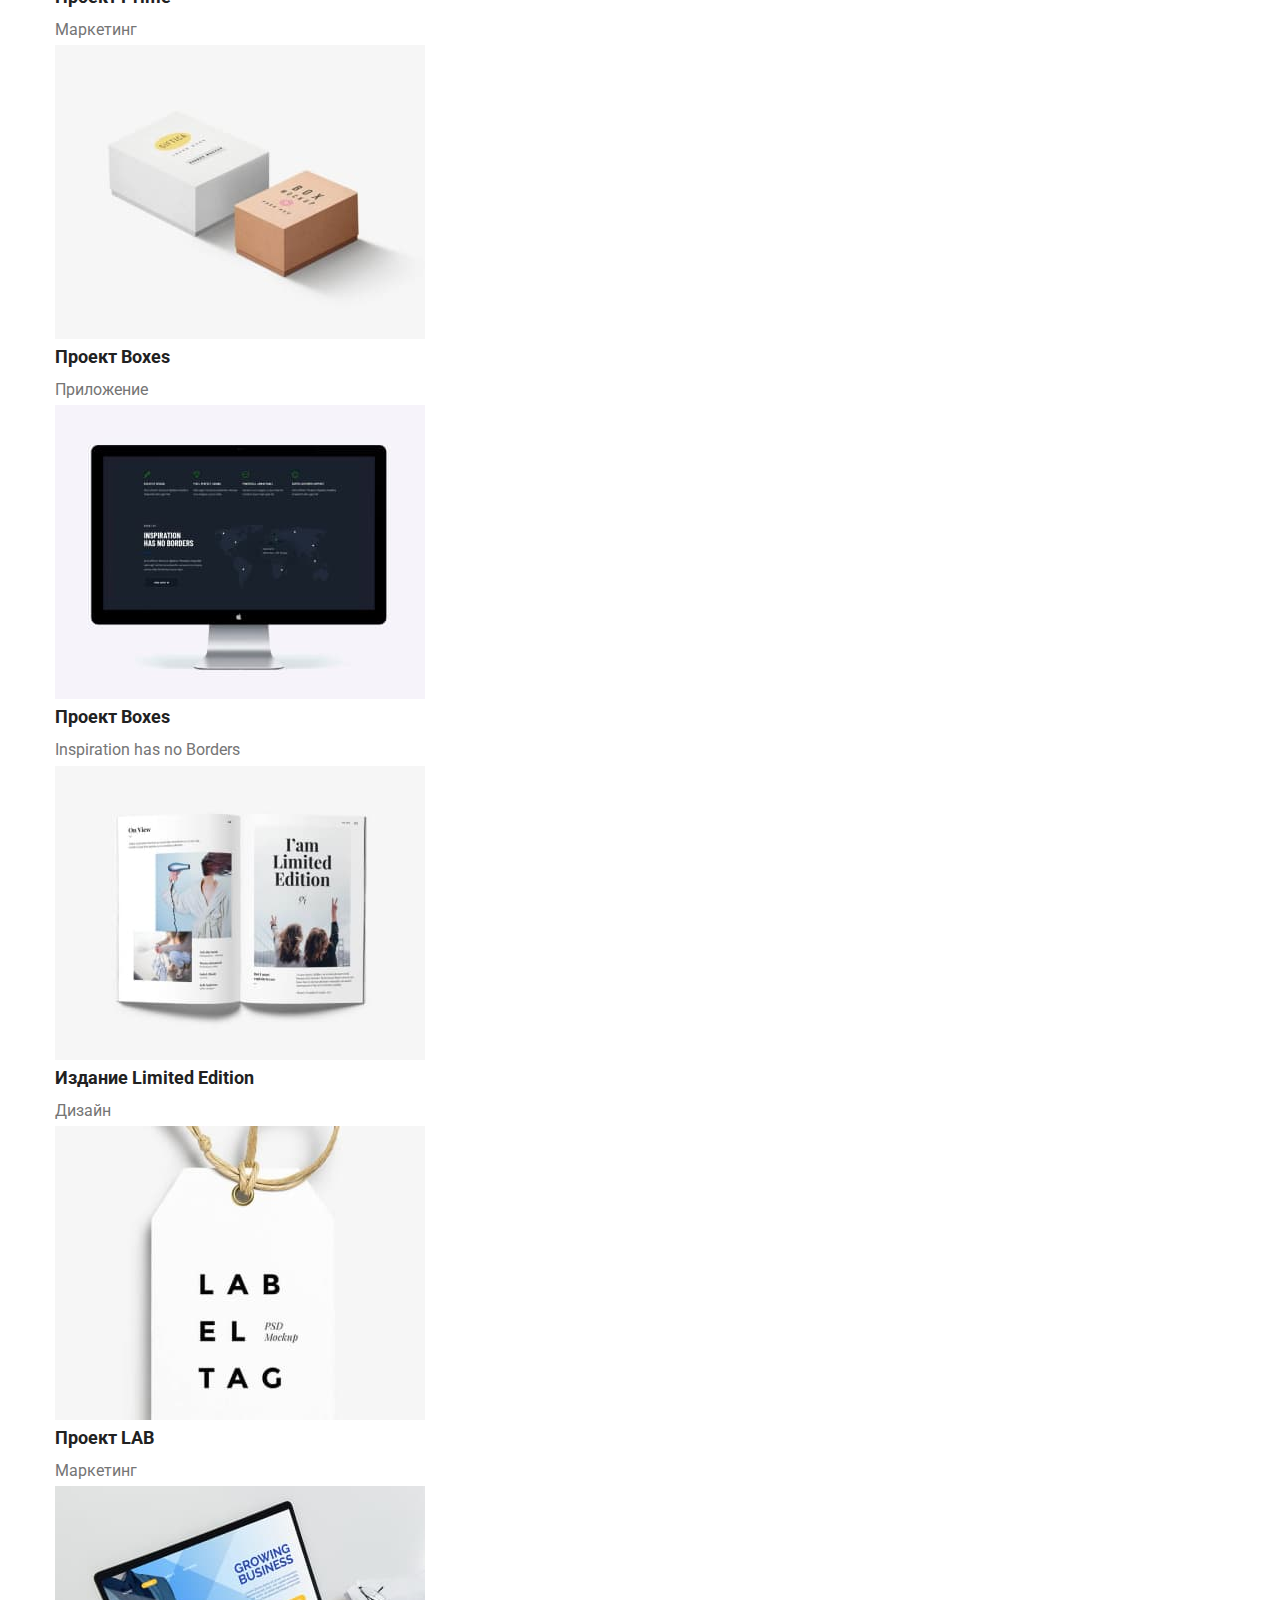
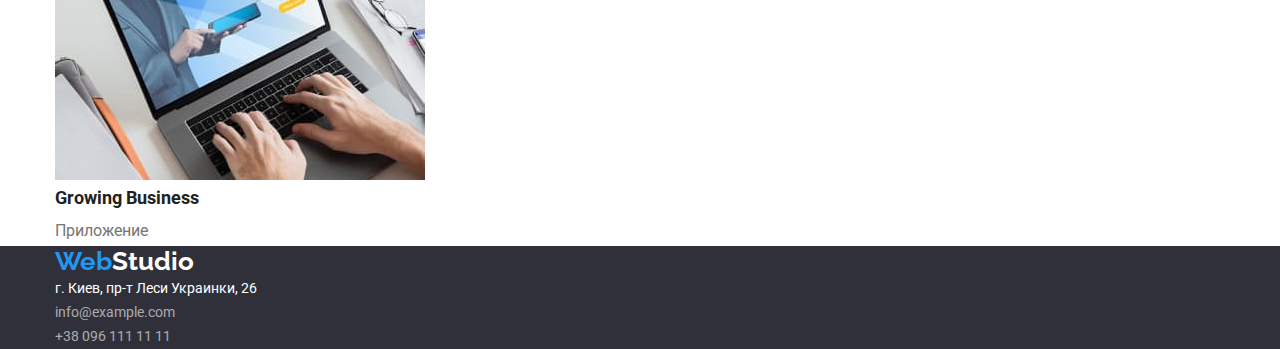
==== commit 6f321e2d: "Ховер кнопки, css изменения Д.з.2" ====
--- a/portfolio.html
+++ b/portfolio.html
@@ -1,48 +1,48 @@
 <!DOCTYPE html>
 <html lang="ru">
-    <head>
-        <meta charset="UTF-8" />
-        <meta http-equiv="X-UA-Compatible" content="IE=edge" />
-        <meta name="viewport" content="width=device-width, initial-scale=1.0" />
-        <title>Portfolio</title>
-        <link rel="preconnect" href="https://fonts.googleapis.com" />
-        <link rel="preconnect" href="https://fonts.gstatic.com" crossorigin />
-        <link
-            href="https://fonts.googleapis.com/css2?family=Raleway:wght@700&family=Roboto:wght@400;500;700;900&display=swap"
-            rel="stylesheet" />
-        <link rel="stylesheet" href="./css/recet.css" />
-        <link rel="stylesheet" href="./css/styles.css" />
-    </head>
-</html>
+
+<head>
+    <meta charset="UTF-8" />
+    <meta http-equiv="X-UA-Compatible" content="IE=edge" />
+    <meta name="viewport" content="width=device-width, initial-scale=1.0" />
+    <title>Portfolio</title>
+    <link rel="preconnect" href="https://fonts.googleapis.com" />
+    <link rel="preconnect" href="https://fonts.gstatic.com" crossorigin />
+    <link
+        href="https://fonts.googleapis.com/css2?family=Raleway:wght@700&family=Roboto:wght@400;500;700;900&display=swap"
+        rel="stylesheet" />
+    <link rel="stylesheet" href="./css/recet.css" />
+    <link rel="stylesheet" href="./css/styles.css" />
+</head>
+
 <body>
-           <!-- Навигация -->
-        <header class="portfolio-header">
+    <!-- Навигация -->
+    <header class="portfolio-header">
+        <div class="container">
+            <nav class="portfolio-nav list">
+                <a class="logo link" href="./index.html" lang="en">Web<span class="logo-studio link">Studio</span></a>
+                <ul class="menu-portfolio list">
+                    <li class="menu-portfolio-item">
+                        <a class="menu-portfolio-link" href="./index.html">Студия</a>
+                    </li>
+                    <li class="menu-portfolio-item">
+                        <a class="menu-portfolio-link current" href="./portfolio.html">Портфолио</a>
+                    </li>
+                    <li class="menu-portfolio-item">
+                        <a class="menu-portfolio-link" href="./portfolio.html">Контакты</a>
+                    </li>
+                </ul>
+                <ul>
+                    <li><a class="portfolio-contact">info@devstudio.com</a></li>
+                    <li><a class="portfolio-contact">+38 096 111 11 11</a></li>
+                </ul>
+            </nav>
+        </div>
+    </header>
+    <mein>
+        "
+        <section class="filter">
             <div class="container">
-            <nav class="portfolio-nav list">
-                <a class="logo link" href="./index.html" lang="en"
-                    >Web<span class="logo-studio link">Studio</span></a>
-                    <ul class="menu-portfolio list">
-                    <li class="menu-portfolio-item">
-                        <a class="menu-portfolio-link" 
-                        href="./index.html">Студия</a></li>
-                    <li class="menu-portfolio-item">
-                        <a class="menu-portfolio-link current"
-                         href="./portfolio.html">Портфолио</a></li>
-                    <li class="menu-portfolio-item">
-                        <a class="menu-portfolio-link" 
-                        href="./portfolio.html">Контакты</a></li>
-                    </ul>
-                    <ul>
-                <li><a class="portfolio-contact">info@devstudio.com</a></li>
-                <li><a class="portfolio-contact">+38 096 111 11 11</a></li>
-            </ul>
-            </nav>
-            </div>
-        </header>
-        <mein>
-            "
-            <section class="filter">
-                <div class="container">
                 <h1 class="button-hidden">Кнопки</h1>
                 <ul class="filter-button link">
                     <li><button class="modal-btn link main-btm" type="button">Все</button></li>
@@ -54,111 +54,65 @@
                 <h2 class="project-hidden">Проект</h2>
                 <ul class="project list">
                     <li>
-                        <img
-                            src="./images/portfolio/Технокряк.jpg"
-                            alt="Веб-сайт"
-                            width="370"
-                            height="294"
-                        />
+                        <img src="./images/portfolio/Технокряк.jpg" alt="Веб-сайт" width="370" height="294" />
                         <h2 class="project-title">Технокряк</h2>
                         <p class="contant">Веб-сайт</p>
                     </li>
                     <li>
-                        <img
-                            src="./images/portfolio/New_Orlean.jpg"
-                            alt="Дизайн"
-                            width="370"
-                            height="294"
-                        />
+                        <img src="./images/portfolio/New_Orlean.jpg" alt="Дизайн" width="370" height="294" />
                         <h2 class="project-title">New Orlean</h2>
                         <p class="contant">Дизайн</p>
                     </li>
                     <li>
-                        <img
-                            src="./images/portfolio/Ресторан_Seafood.jpg"
-                            alt="Приложение"
-                            width="370"
-                            height="294"
-                        />
+                        <img src="./images/portfolio/Ресторан_Seafood.jpg" alt="Приложение" width="370" height="294" />
                         <h2 class="project-title">Ресторан Seafood</h2>
                         <p class="contant">Приложение</p>
                     </li>
                     <li>
-                        <img
-                            src="./images/portfolio/Проект_Prime.jpg"
-                            alt="Маркетинг"
-                            width="370"
-                            height="294"
-                        />
+                        <img src="./images/portfolio/Проект_Prime.jpg" alt="Маркетинг" width="370" height="294" />
                         <h2 class="project-title">Проект Prime</h2>
                         <p class="contant">Маркетинг</p>
                     </li>
                     <li>
-                        <img
-                            src="./images/portfolio/Проект_Boxes.jpg"
-                            alt="Приложение"
-                            width="370"
-                            height="294"
-                        />
+                        <img src="./images/portfolio/Проект_Boxes.jpg" alt="Приложение" width="370" height="294" />
                         <h2 class="project-title">Проект Boxes</h2>
                         <p class="contant">Приложение</p>
                     </li>
                     <li>
-                        <img
-                            src="./images/portfolio/Inspiration.jpg"
-                            alt="Веб-сайт"
-                            width="370"
-                            height="294"
-                        />
+                        <img src="./images/portfolio/Inspiration.jpg" alt="Веб-сайт" width="370" height="294" />
                         <h2 class="project-title">Проект Boxes</h2>
                         <p class="contant">Inspiration has no Borders</p>
                     </li>
                     <li>
-                        <img
-                            src="./images/portfolio/Limited_Edition.jpg"
-                            alt="Дизайн"
-                            width="370"
-                            height="294"
-                        />
+                        <img src="./images/portfolio/Limited_Edition.jpg" alt="Дизайн" width="370" height="294" />
                         <h2 class="project-title">Издание Limited Edition</h2>
                         <p class="contant">Дизайн</p>
                     </li>
                     <li>
-                        <img
-                            src="images/portfolio/Проект_LAB.jpg"
-                            alt="Маркетинг"
-                            width="370"
-                            height="294"
-                        />
+                        <img src="images/portfolio/Проект_LAB.jpg" alt="Маркетинг" width="370" height="294" />
                         <h2 class="project-title">Проект LAB</h2>
                         <p class="contant">Маркетинг</p>
                     </li>
                     <li>
-                        <img
-                            src="images/portfolio/Growing_Business.jpg"
-                            alt="Приложение"
-                            width="370"
-                            height="294"
-                        />
+                        <img src="images/portfolio/Growing_Business.jpg" alt="Приложение" width="370" height="294" />
                         <h2 class="project-title">Growing Business</h2>
                         <p class="contant">Приложение</p>
                     </li>
                 </ul>
-                </div>
-            </section>
+            </div>
+        </section>
+    </mein>
+    <!-- Адрес -->
+    <footer>
+        <address class="under">
+            <div class="container">
+                <a class="logo-foot" href="./index.html" lang="en">Web<span
+                        class="logo-studio-foot link">Studio</span></a>
 
-        </mein>
-        <!-- Адрес -->
-        <footer>
-            <address class="under">
-                <div class="container">
-                <a class="logo-foot" href="./index.html" lang="en"
-                    >Web<span class="logo-studio-foot link">Studio</span></a>
-                
                 <ul class="under-item">
                     <li class="under-address">
-                    <a >г. Киев, пр-т Леси Украинки, 26</a>
-                    <!-- href="https://www.google.com/maps/place/бул.+Леси+Украинки,+26,+Киев,+02000/"
+                        <a>г. Киев, пр-т Леси Украинки, 26</a>
+                        <!-- href="https://www.google.com/maps/place/бул.+Леси+Украинки,+26,+Киев,+02000/"
               target="_blank" rel="noopener nofollow" -->
                     </li>
                     <li class="under-contact">
@@ -168,8 +122,9 @@
                         <a class="under-phone-nomber">+38 096 111 11 11</a>
                     </li>
                 </ul>
-                </div>
-            </address>
-        </footer>
+            </div>
+        </address>
+    </footer>
 </body>
+
 </html>--- a/css/styles.css
+++ b/css/styles.css
@@ -91,11 +91,6 @@
     color: var(--accent-color);
 }
 
-.current {
-    text-decoration: none;
-    color: var(--accent-color);
-}
-
 /* Шапка сайта */
 
 .hero {
@@ -113,7 +108,7 @@
     color: var(--primary-bg-color);
 }
 
-.btn {
+.button-hero {
     font-family: var(--primary-font);
     font-weight: 700;
     font-size: 16px;
@@ -122,14 +117,13 @@
     text-align: center;
     letter-spacing: 6%;
     cursor: pointer;
+}
+.change {
     background-color: var(--accent-color);
     color: var(--primary-bg-color);
 }
-
-.btn:hover,
-.btn:focus {
-    background-color: var(--accent-color);
-    color: var(--primary-bg-color);
+.button-hero:hover {
+    background-color: #188ce8;
 }
 
 /* Особенности */
@@ -154,7 +148,6 @@
     font-size: 14px;
     line-height: 1.14;
     letter-spacing: 3%;
-    text-transform: uppercase;
     color: var(--basic-color);
 }
 
@@ -178,7 +171,6 @@
     line-height: 1.16;
     letter-spacing: 3%;
     text-align: center;
-    text-transform: uppercase;
     color: var(--basic-color);
 }
 
@@ -188,7 +180,6 @@
     font-size: 16px;
     line-height: 1.88;
     letter-spacing: 3%;
-    text-transform: uppercase;
     color: var(--basic-color);
 }
 
@@ -230,7 +221,6 @@
     font-size: 18px;
     line-height: 2;
     letter-spacing: 6%;
-    text-transform: uppercase;
     color: var(--basic-color);
 }
 .contant {
@@ -238,7 +228,7 @@
     font-weight: 400;
     font-size: 16px;
     line-height: 1.88;
-    letter-spacing: 3%;
+    letter-spacing: 2%;
     color: var(--primary-color);
 }
 
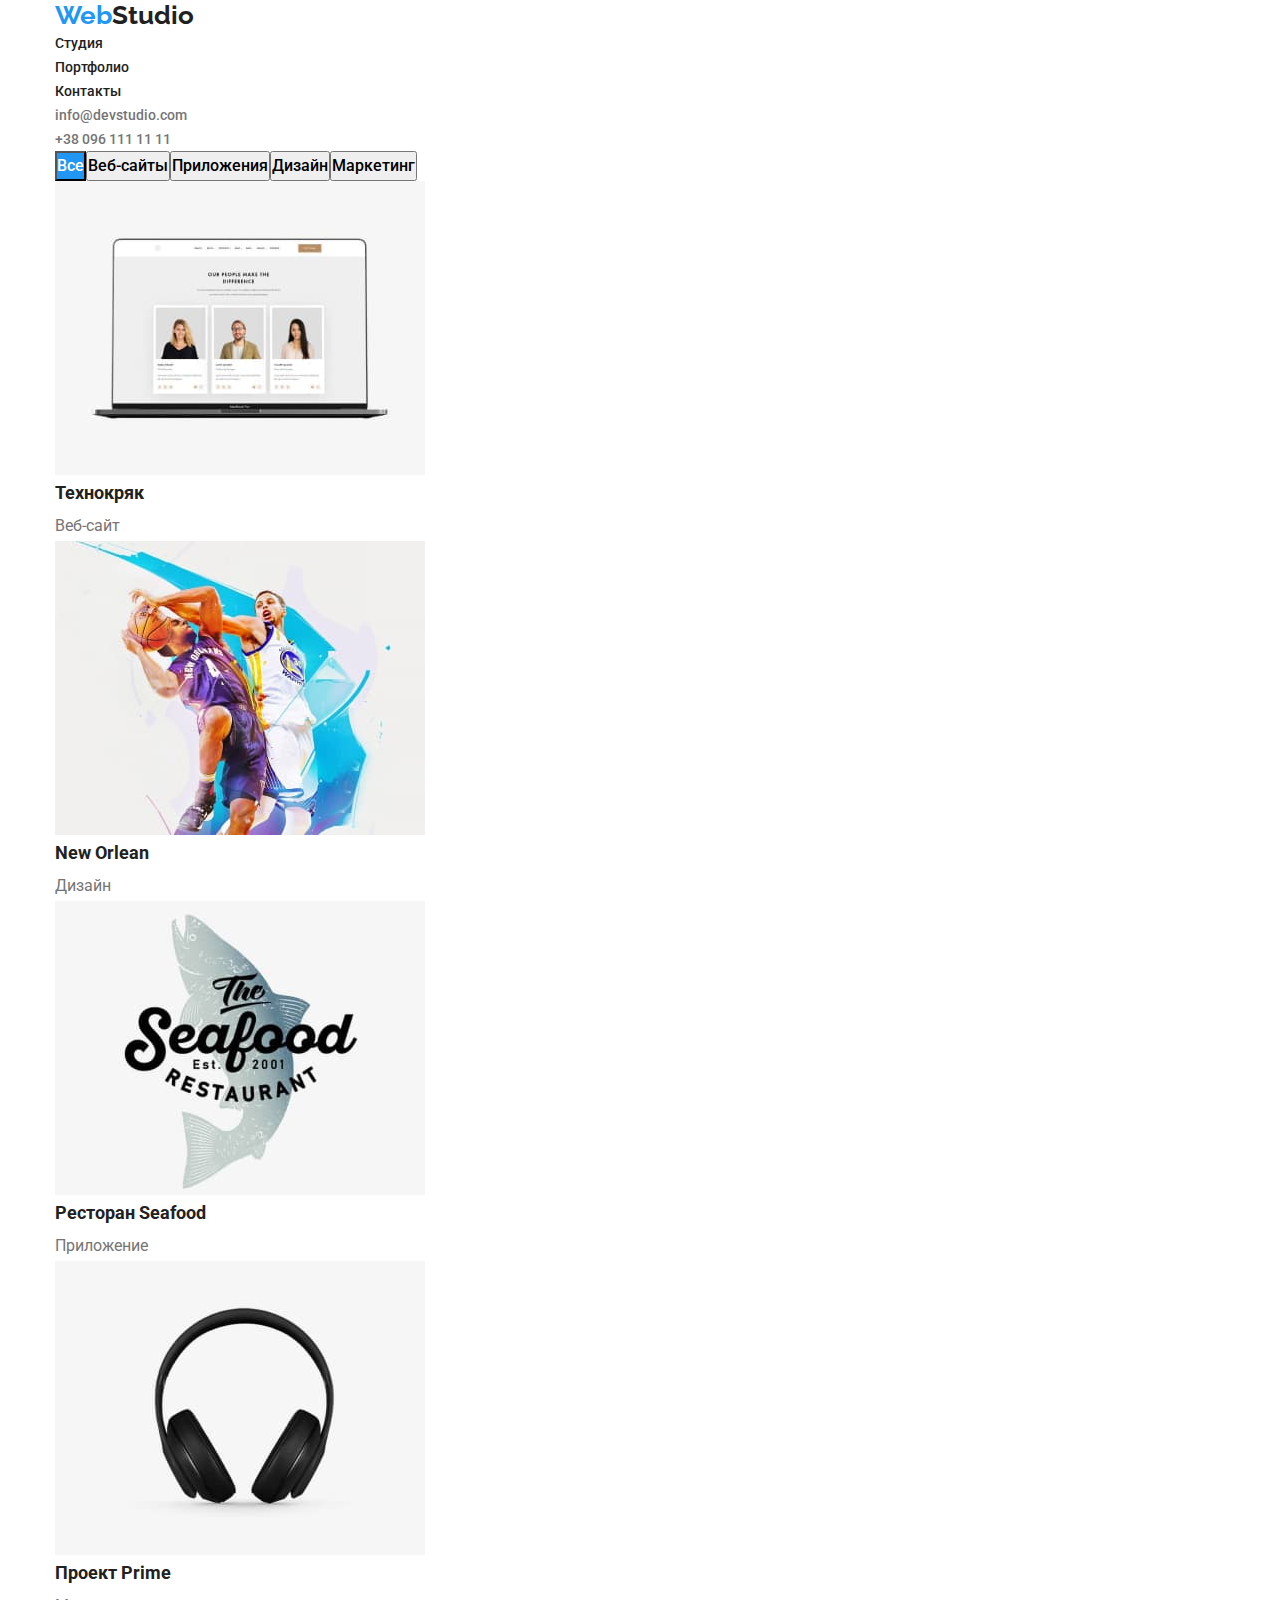
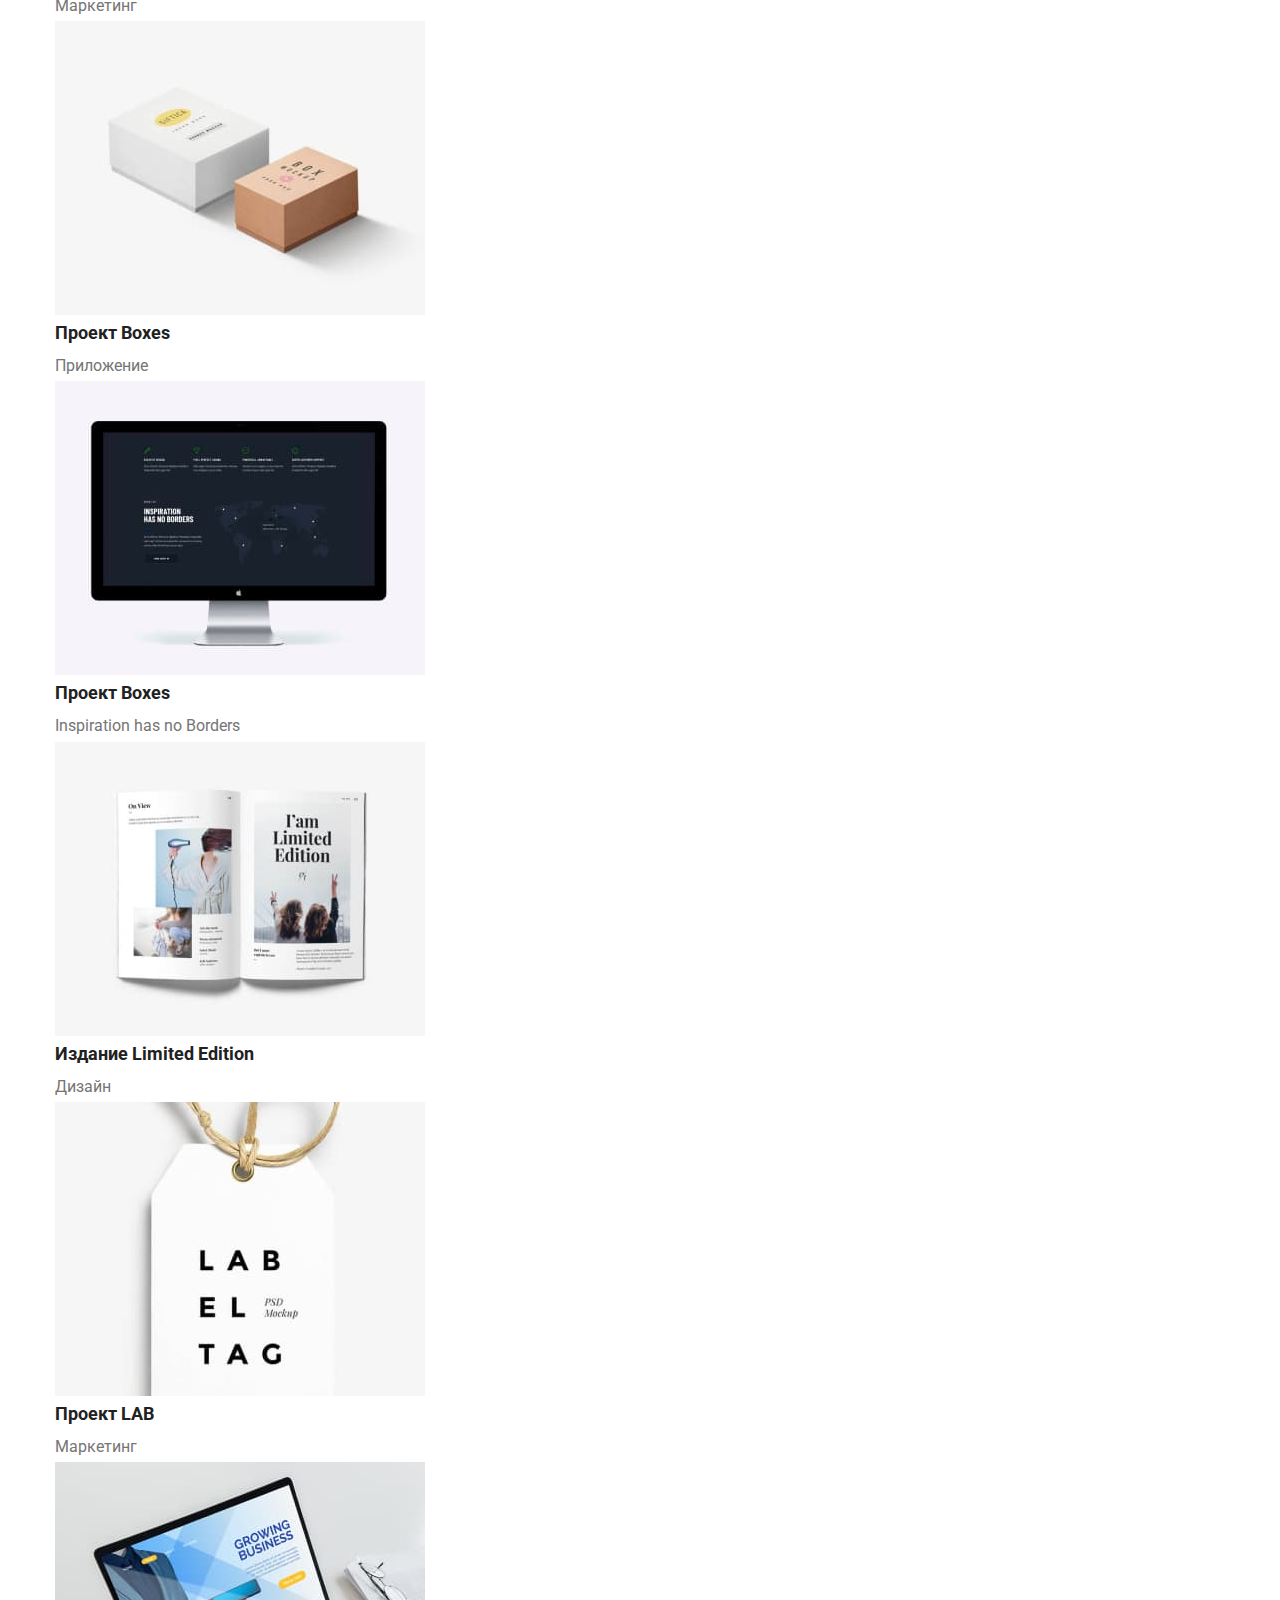
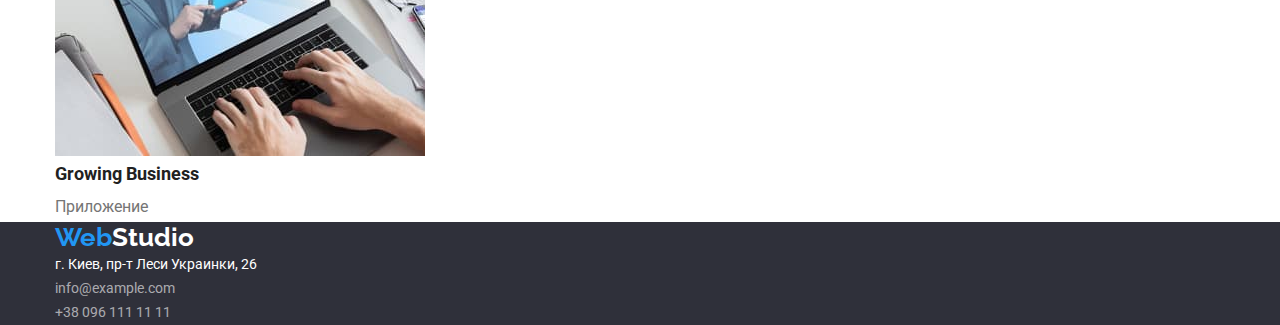
==== commit a6575e46: "Update portfolio.html" ====
--- a/portfolio.html
+++ b/portfolio.html
@@ -40,7 +40,6 @@
         </div>
     </header>
     <mein>
-        "
         <section class="filter">
             <div class="container">
                 <h1 class="button-hidden">Кнопки</h1>
